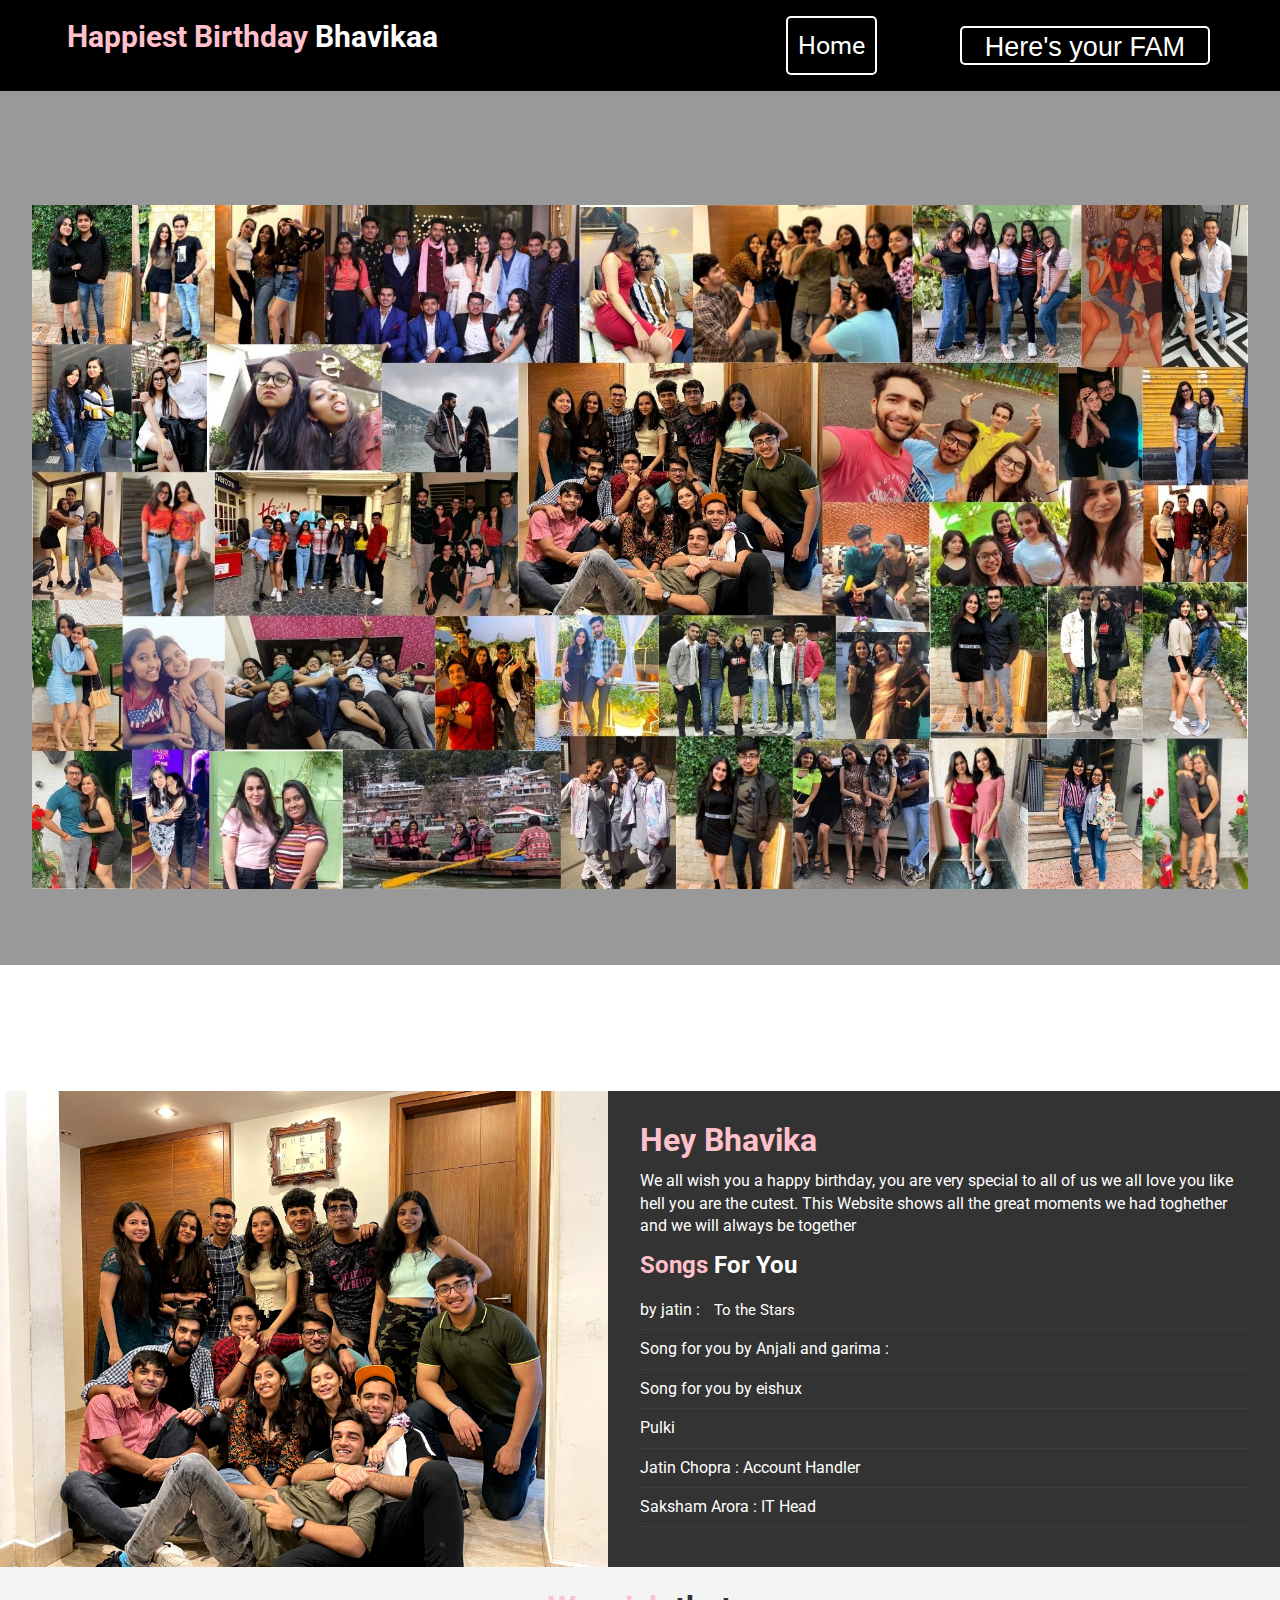
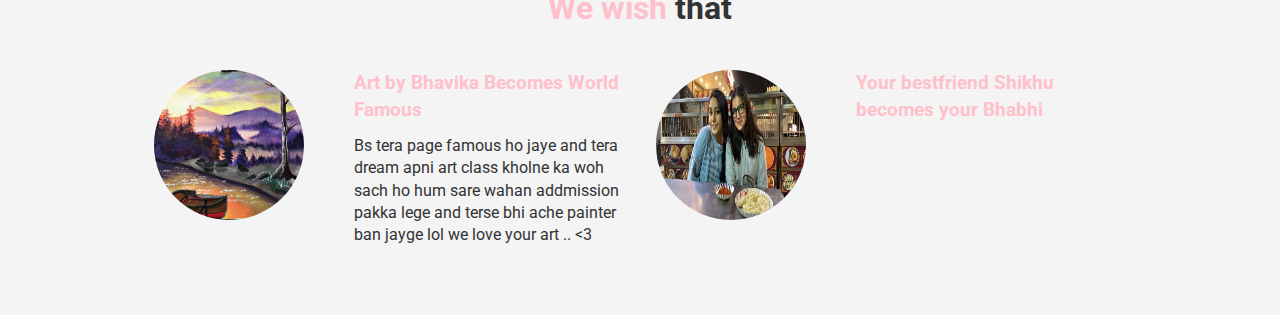
==== index.html @ 76e7b319 "image" ====
<!DOCTYPE html>
<html lang="en">

<head>
    <meta charset="UTF-8" />
    <meta name="viewport" content="width=device-width, initial-scale=1.0" />
    <meta http-equiv="X-UA-Compatible" content="ie=edge" />
    <link rel="stylesheet" href="https://use.fontawesome.com/releases/v5.6.3/css/all.css" integrity="sha384-UHRtZLI+pbxtHCWp1t77Bi1L4ZtiqrqD80Kn4Z8NTSRyMA2Fd33n5dQ8lWUE00s/" crossorigin="anonymous" />
    <link rel="stylesheet" href="css/style.css" />
    <link rel="stylesheet" media="screen and (max-width: 768px)" href="css/mobile.css" />
    <link rel="stylesheet" media="screen and (min-width: 1100px)" href="css/widescreen.css" />
    <link rel="icon" href="/img/logos/favicon.jpg" />
    <title>Bhavika Attray</title>
</head>

<body id="home">
    <!-- Navbar -->
    <nav id="navbar">
        <h1 style="margin-left: 3%; font-size: 30px" class="logo">
            <span style="color: pink" class="text-primary">
          <i class="fas fa-birthday-cake"></i> &nbsp Happiest Birthday
        </span> Bhavikaa
        </h1>
        <ul style="margin-right: 5%">
            <a href="index.html" style="
            margin-right: 20%;
            color: white;
            border: 2px solid white;
            padding: 5px 5px 5 px;
            border-radius: 5px;
            font-size: 25px;
            padding-right: 10px;
            padding-left: 10px;
          ">Home</a
        >
        <div class="dropdown">
          <button class="dropbtn">
            Here's your FAM
            <i class="fa fa-caret-down"></i>
          </button>
          <div class="dropdown-content">
            <a href="../attray website/jatin.html">Jatin</a>
            <a href="#">Garima</a>
            <a href="#">Anjali</a>
            <a href="#">Khushi</a>
            <a href="#">Pulkit</a>
            <a href="#">Prateek</a>
            <a href="#">Eishu</a>
            <a href="#">Divyanshu</a>
            <a href="#">Saksham</a>
            </div>
            </div>
        </ul>
    </nav>
    <!-- Header: Showcase -->
    <header id="showcase">
        <div style="padding-top: 5%;" class="showcase-content">
            <img style="width: 100%;" src="./img/Bhavika Bday collage.jpg" alt="">
        </div>
    </header>

    <!-- Section: Who We Are -->
    <section style="margin-top: 100px" id="who">
        <div class="who-img"></div>
        <div class="who-text bg-dark p-2">
            <h2 class="m-heading">
                <span style="color: pink;" class="text-primary">Hey Bhavika</span>
            </h2>
            <p>
                We all wish you a happy birthday, you are very special to all of us we all love you like hell you are the cutest. This Website shows all the great moments we had toghether and we will always be together
            </p>
            <h2> <span style="color: pink;"> Songs  </span> For You</h2>
            <ul class="list">
                <li>
                    by jatin :
                    <a style="color: white
            ;" href="https://www.youtube.com/watch?v=kNdkQftM2ek">
              To the Stars
            </a>
                </li>
                <li>Song for you by Anjali and garima :</li>
                <li>Song for you by eishux</li>
                <li>Pulki</li>
                <li>Jatin Chopra : Account Handler</li>
                <li>Saksham Arora : IT Head</li>
            </ul>
        </div>
    </section>

    <!-- Section: What We Do -->
    <section id="what" class="bg-light py-1">
        <div class="container">
            <h2 class="m-heading text-center">
                <span style="color: pink" class="text-primary">We wish </span>that
            </h2>
            <div class="items">
                <div class="item">
                    <img style="
                height: 150px;
                width: 150px;
                margin-right: 50px;
                border-radius: 50%;
              " src="./Screenshot 2021-09-22 at 1.24.17 PM.png" />
                    <div>
                        <h3 style="color: pink">Art by Bhavika Becomes World Famous</h3>
                        <p>
                            Bs tera page famous ho jaye and tera dream apni art class kholne ka woh sach ho hum sare wahan addmission pakka lege and terse bhi ache painter ban jayge lol we love your art ..
                            <3 </p>
                    </div>
                </div>

                <div class="item">
                    <div>
                        <img style="
                  height: 150px;
                  width: 150px;
                  margin-right: 50px;
                  border-radius: 50%;
                " src="./WhatsApp Image 2021-09-22 at 1.29.33 PM.jpeg" />
                    </div>
                    <h3 style="color: pink;">Your bestfriend Shikhu becomes your Bhabhi</h3>

                </div>
            </div>
        </div>
        </div>
    </section>

    <!-- Local JS File -->
    <script src="js/main.js"></script>
</body>

</html>
---- css/style.css ----
@import url("https://fonts.googleapis.com/css?family=Roboto");
* {
    box-sizing: border-box;
    margin: 0;
    padding: 0;
}

body {
    font-family: "Roboto", sans-serif;
    line-height: 1.4;
}

a {
    text-decoration: none;
}

p {
    margin: 0.75rem 0;
}


/* Utility Classes */

.container {
    max-width: 1100px;
    margin: auto;
    padding: 0 2rem;
    overflow: hidden;
}

.text-center {
    text-align: center;
}

.text-primary {
    color: #93cb52;
}

.bg-light {
    background: #f4f4f4;
    color: #333;
}

.bg-dark {
    background: #333;
    color: #fff;
}

.bg-primary {
    background: pink;
    color: #fff;
}

.l-heading {
    text-decoration: underline;
    font-weight: bolder;
    font-style: italic;
    font-size: 45px;
    margin-bottom: 0.75rem;
    line-height: 1.1;
    color: black;
}

.m-heading {
    font-size: 2rem;
    margin-bottom: 0.75rem;
    line-height: 1.1;
}

.lead {
    font-size: 2rem;
    margin-bottom: 2rem;
    font-style: italic;
    color: black;
}

.py-1 {
    padding: 1.5rem 0;
}

.py-2 {
    padding: 2rem 0;
}

.py-3 {
    padding: 3rem 0;
}

.p-1 {
    padding: 1.5rem;
}

.p-2 {
    padding: 2rem;
}

.p-3 {
    padding: 3rem;
}

.btn {
    display: inline-block;
    color: #fff;
    background: #93cb52;
    padding: 0.5rem 2rem;
    border: none;
    border-radius: 5px;
}

.btn:hover {
    background: #2b4d05;
}

.btn-dark {
    background: #333;
    color: #fff;
}

.list {
    margin: 0.5rem 0;
    list-style: none;
}

.list li {
    padding: 0.5rem 0;
    border-bottom: #444 dotted 1px;
}


/* Navbar */

#navbar {
    display: flex;
    position: sticky;
    top: 0;
    background: black;
    color: #fff;
    justify-content: space-between;
    z-index: 1;
    padding: 1rem;
}

#navbar ul {
    display: flex;
    align-items: center;
    list-style: none;
}

#navbar ul li a {
    color: #fff;
    padding: 0.75rem;
    margin: 0 0.25rem;
}

#navbar ul li a:hover {
    background: pink;
    border-radius: 5px;
}


/* Showcase */

#showcase {
    background: url("./img/Bhavika\ Bday\ collage.jpg") no-repeat center cover;
    height: 100vh;
}

#showcase .showcase-content {
    display: flex;
    flex-direction: column;
    text-align: center;
    justify-content: center;
    align-items: center;
    height: 100%;
    width: 100%;
    padding: 0 2rem;
    position: absolute;
    top: 65px;
    left: 0;
    right: 0;
    bottom: 0;
    background-color: rgba(0, 0, 0, 0.4);
}


/* Section: What We Do */

#what .items {
    display: flex;
    padding: 1rem;
}

#what .items .item {
    flex: 1;
    text-align: center;
    padding: 1rem;
}

#what .items .item i {
    background: #93cb52;
    padding: 1rem;
    border-radius: 50%;
    margin-bottom: 1rem;
}


/* Section: Who We Are */

#who {
    display: flex;
}

#who div {
    flex: 1;
}

#who .who-img {
    background: url("../img/front.jpg") no-repeat center center/cover;
}


/* Section: Clients */

#clients .items {
    display: flex;
}

#clients .items img {
    display: block;
    margin: auto;
    width: 60%;
}


/* Section: Contact */

#contact {
    display: flex;
}

#contact .map,
#contact .contact-form {
    flex: 1;
}

#contact .contact-form .form-group {
    margin: 0.75rem;
}

#contact .contact-form label {
    display: block;
}

#contact .contact-form input,
#contact .contact-form textarea {
    width: 100%;
    padding: 0.5rem;
}

.dropdown {
    border: #93cb52;
}

.dropdown-content {
    display: none;
    position: absolute;
    background-color: black;
    min-width: 160px;
    box-shadow: 0px 8px 16px 0px rgba(0, 0, 0, 0.2);
    z-index: 1;
}

.dropbtn {
    border: #2b4d05;
    background-color: black;
    color: white;
    border: 2px solid white;
    border-radius: 5px;
    font-size: 27px;
    width: 250px;
    padding-top: 4px;
    margin-right: 75px;
}

.dropdown-content a {
    float: none;
    color: rgb(247, 243, 243);
    padding: 12px 16px;
    text-decoration: none;
    display: block;
    text-align: left;
}

.dropdown-content a:hover {
    background-color: #ddd;
}

.dropdown:hover .dropdown-content {
    display: block;
    width: 250px;
}

.gallery__img {
    width: 100%;
    height: 100%;
    object-fit: cover;
}

.gallery__item--1 {
    grid-column-start: 1;
    grid-column-end: 3;
    grid-row-start: 1;
    grid-row-end: 3;
}

.gallery__item--2 {
    grid-column-start: 3;
    grid-column-end: 5;
    grid-row-start: 1;
    grid-row-end: 3;
}

.gallery__item--3 {
    grid-column-start: 5;
    grid-column-end: 9;
    grid-row-start: 1;
    grid-row-end: 6;
}

.my-img {
    height: 10%;
    width: 10%;
}

.row {
    display: flex;
    justify-content: space-between;
}

.column {
    align-items: center;
}

.center {
    text-align: center;
}

.grid-row {
    display: flex;
    flex-direction: row;
    justify-content: center;
}

.grid-column {
    display: flex;
    flex-direction: column;
    align-items: flex-start;
}

.img-circular {
    position: relative;
    height: 40px;
    width: 40px;
    border-radius: 50%;
    margin-right: 15px;
    padding: 5px;
    border: 1px solid rgb(255, 62, 0);
}

.shadow-box {
    box-shadow: 0 4px 8px 0 rgba(0, 0, 0, 0.2), 0 6px 20px 0 rgba(0, 0, 0, 0.19);
}

.myslides {
    display: block;
}

.main-img {
    height: 450px;
    width: 500px;
    position: relative;
}

.img-fluid {
    padding: 10px;
    height: 300px;
    width: 300px;
}

.secondary-body {
    position: relative;
    width: 1200px;
    margin-left: 8%;
}

.header-home {
    padding: -100px;
    width: 100%;
    height: 500px;
    color: black;
    z-index: 2;
    background-color: rgb(246, 247, 249);
}

.btn-1 {
    height: 35px;
    width: 100px;
    font-size: 12px;
    background-color: rgb(255, 62, 0);
    color: white;
    border-radius: 5px;
    box-shadow: none;
}

.btn-2 {
    height: 45px;
    width: 140px;
    font-size: 12px;
    background-color: white;
    color: rgb(255, 62, 0);
    border-radius: 5px;
    border-color: rgb(255, 62, 0);
    box-shadow: none;
}

.current {
    color: rgb(255, 62, 0);
    text-decoration: underline;
}

.topnav-right {
    float: right;
    margin-right: 100px;
}

a {
    color: black;
    padding: 10px;
    font-size: 15px;
}

.center-body {
    position: relative;
    height: 500px;
    width: 1200px;
    margin-left: 8%;
    display: flex;
    justify-content: center;
}

.container2 {
    display: flex;
    position: relative;
    flex-direction: row;
    justify-content: center;
}

.main-body {
    position: absolute;
    top: 10px;
    align-items: center;
    justify-content: center;
    position: relative;
    height: 800px;
    width: 1200px;
    display: flex;
}

.secondary-body {
    position: relative;
    width: 1200px;
    margin-left: 8%;
}

.main-img {
    height: 450px;
    width: 500px;
    position: relative;
}

.row {
    display: flex;
    justify-content: space-between;
}

.column {
    align-items: center;
}

.center {
    text-align: center;
}

.grid-row {
    display: flex;
    flex-direction: row;
    justify-content: center;
}

.grid-column {
    display: flex;
    flex-direction: column;
    align-items: flex-start;
}

.img-circular {
    position: relative;
    height: 40px;
    width: 40px;
    border-radius: 50%;
    margin-right: 15px;
    padding: 5px;
    border: 1px solid rgb(255, 62, 0);
}

.shadow-box {
    box-shadow: 0 4px 8px 0 rgba(0, 0, 0, 0.2), 0 6px 20px 0 rgba(0, 0, 0, 0.19);
}

.myslides {
    display: block;
}

.img-fluid-1 {
    padding: 10px;
    height: 400px;
    width: 400px;
}

.img-fluid-2 {
    padding: 10px;
    height: 400px;
    width: 400px;
}

.img-fluid-3 {
    padding: 10px;
    height: 800px;
    width: 600px;
}

.img-fluid-4 {
    padding: 10px;
    height: 400px;
    width: 400px;
}

.img-fluid-5 {
    padding: 10px;
    height: 400px;
    width: 400px;
}
---- css/mobile.css ----
#what .items {
  display: block;
  padding: 1rem;
}

/* Align icon to left */
#what .items .item {
  display: flex;
  text-align: left;
}

/* Position icon */
#what .items .item i {
  margin-right: 1.3rem;
  align-self: center;
  margin-bottom: 0;
}

/* Smartphones */
@media(max-width: 500px) {
  #navbar {
    flex-direction: column;
    align-items: center;
  }

  #navbar .logo {
    margin-bottom: 0.5rem;
    text-align: center;
  }

  #navbar ul {
    padding: 0.5rem;
  }

  #showcase .showcase-content {
    top: 110px;
  }

  #who {
    display: block;
  }

  #who .who-img {
    display: none;
  }

  #clients .items img {
    width: 80%;
  }

  #clients .items div:last-child {
    display: none;
  }

  #contact {
    flex-direction: column;
  }

  #contact .map {
    height: 200px;
    border-top: 4px solid #333;
  }
}

@media(max-height: 568px) {
  #showcase .showcase-content {
    margin-top: -2rem;
    top: 140px;
  }

  .l-heading {
    font-size: 3rem;
  }

  .lead {
    font-size: 1rem;
  }
}
---- css/widescreen.css ----
/* Align icon to left */
#what .items .item {
  display: flex;
  text-align: left;
}

/* Position icon */
#what .items .item i {
  margin-right: 1.3rem;
  align-self: center;
  margin-bottom: 0;
}

#contact .map {
  flex: 2;
}
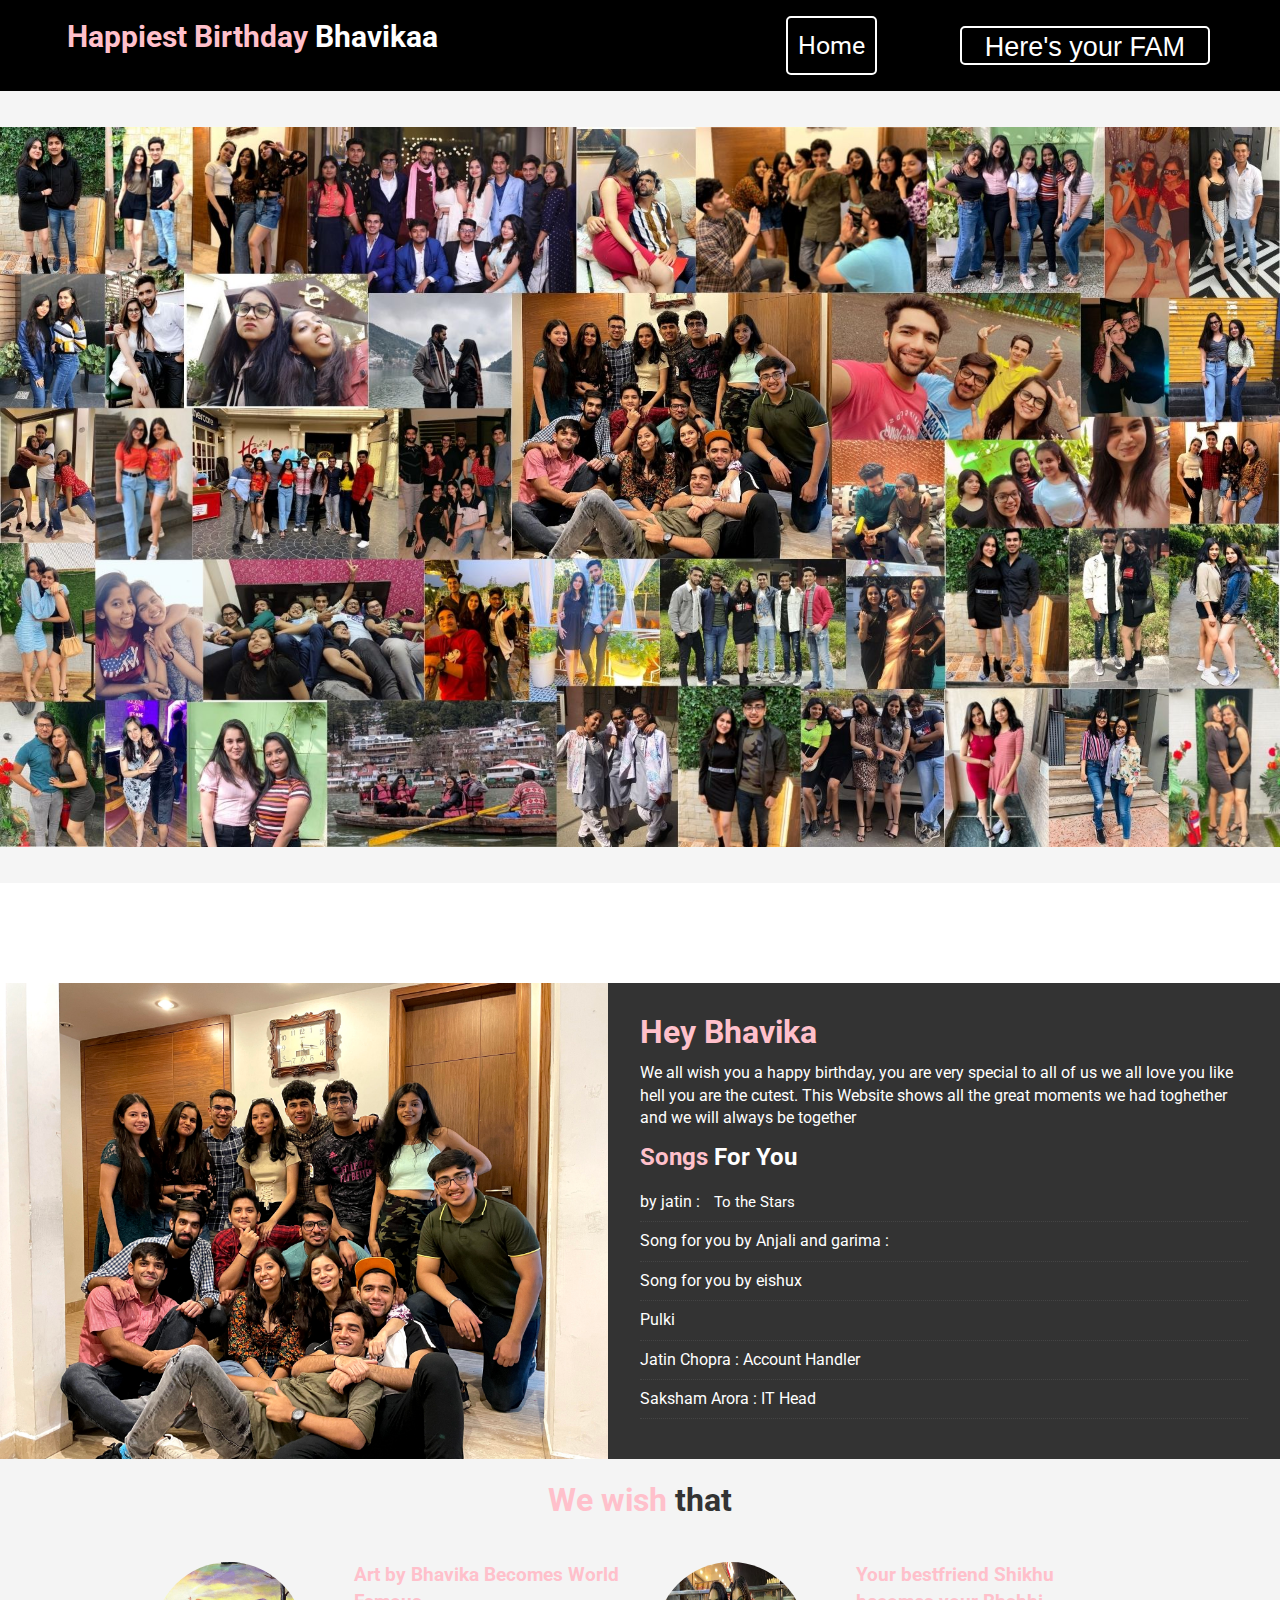
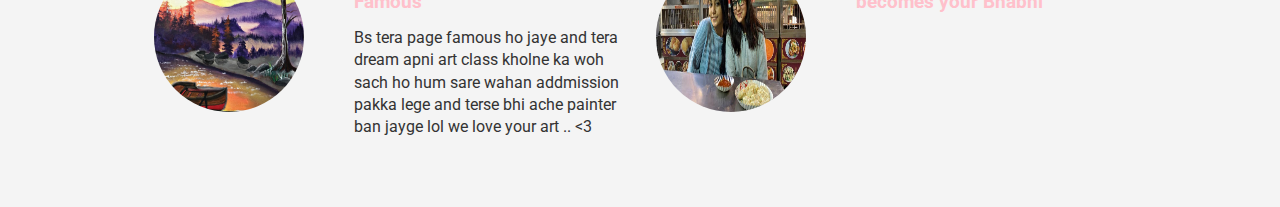
==== commit d0862ae1: "fixed bg collage" ====
--- a/index.html
+++ b/index.html
@@ -39,24 +39,25 @@
             <i class="fa fa-caret-down"></i>
           </button>
           <div class="dropdown-content">
-            <a href="../attray website/jatin.html">Jatin</a>
-            <a href="#">Garima</a>
-            <a href="#">Anjali</a>
-            <a href="#">Khushi</a>
-            <a href="#">Pulkit</a>
-            <a href="#">Prateek</a>
-            <a href="#">Eishu</a>
-            <a href="#">Divyanshu</a>
-            <a href="#">Saksham</a>
+            <a href="jatin.html">Jatin</a>
+            <a href="garima.html">Garima</a>
+            <a href="anjali.html">Anjali</a>
+            <a href="khushi.html">Khushi</a>
+            <a href="pulkit.html">Pulkit</a>
+            <a href="prateek.html">Prateek</a>
+            <a href="eishu.html">Eishu</a>
+            <a href="divyanshu.html">Divyanshu</a>
+            <a href="saksham.html">Saksham</a>
+            <a href="chinsha.html">Chinsha</a>
+            <a href="riya.html">riya</a>
+            <a href="srishti.html">Srishti</a>
+            <a href="shreya.html">Shreya</a>
             </div>
             </div>
         </ul>
     </nav>
     <!-- Header: Showcase -->
     <header id="showcase">
-        <div style="padding-top: 5%;" class="showcase-content">
-            <img style="width: 100%;" src="./img/Bhavika Bday collage.jpg" alt="">
-        </div>
     </header>
 
     <!-- Section: Who We Are -->
--- a/css/style.css
+++ b/css/style.css
@@ -1,552 +1,531 @@
 @import url("https://fonts.googleapis.com/css?family=Roboto");
 * {
-    box-sizing: border-box;
-    margin: 0;
-    padding: 0;
+  box-sizing: border-box;
+  margin: 0;
+  padding: 0;
 }
 
 body {
-    font-family: "Roboto", sans-serif;
-    line-height: 1.4;
+  font-family: "Roboto", sans-serif;
+  line-height: 1.4;
 }
 
 a {
-    text-decoration: none;
+  text-decoration: none;
 }
 
 p {
-    margin: 0.75rem 0;
-}
-
+  margin: 0.75rem 0;
+}
 
 /* Utility Classes */
 
 .container {
-    max-width: 1100px;
-    margin: auto;
-    padding: 0 2rem;
-    overflow: hidden;
+  max-width: 1100px;
+  margin: auto;
+  padding: 0 2rem;
+  overflow: hidden;
 }
 
 .text-center {
-    text-align: center;
+  text-align: center;
 }
 
 .text-primary {
-    color: #93cb52;
+  color: #93cb52;
 }
 
 .bg-light {
-    background: #f4f4f4;
-    color: #333;
+  background: #f4f4f4;
+  color: #333;
 }
 
 .bg-dark {
-    background: #333;
-    color: #fff;
+  background: #333;
+  color: #fff;
 }
 
 .bg-primary {
-    background: pink;
-    color: #fff;
+  background: pink;
+  color: #fff;
 }
 
 .l-heading {
-    text-decoration: underline;
-    font-weight: bolder;
-    font-style: italic;
-    font-size: 45px;
-    margin-bottom: 0.75rem;
-    line-height: 1.1;
-    color: black;
+  text-decoration: underline;
+  font-weight: bolder;
+  font-style: italic;
+  font-size: 45px;
+  margin-bottom: 0.75rem;
+  line-height: 1.1;
+  color: black;
 }
 
 .m-heading {
-    font-size: 2rem;
-    margin-bottom: 0.75rem;
-    line-height: 1.1;
+  font-size: 2rem;
+  margin-bottom: 0.75rem;
+  line-height: 1.1;
 }
 
 .lead {
-    font-size: 2rem;
-    margin-bottom: 2rem;
-    font-style: italic;
-    color: black;
+  font-size: 2rem;
+  margin-bottom: 2rem;
+  font-style: italic;
+  color: black;
 }
 
 .py-1 {
-    padding: 1.5rem 0;
+  padding: 1.5rem 0;
 }
 
 .py-2 {
-    padding: 2rem 0;
+  padding: 2rem 0;
 }
 
 .py-3 {
-    padding: 3rem 0;
+  padding: 3rem 0;
 }
 
 .p-1 {
-    padding: 1.5rem;
+  padding: 1.5rem;
 }
 
 .p-2 {
-    padding: 2rem;
+  padding: 2rem;
 }
 
 .p-3 {
-    padding: 3rem;
+  padding: 3rem;
 }
 
 .btn {
-    display: inline-block;
-    color: #fff;
-    background: #93cb52;
-    padding: 0.5rem 2rem;
-    border: none;
-    border-radius: 5px;
+  display: inline-block;
+  color: #fff;
+  background: #93cb52;
+  padding: 0.5rem 2rem;
+  border: none;
+  border-radius: 5px;
 }
 
 .btn:hover {
-    background: #2b4d05;
+  background: #2b4d05;
 }
 
 .btn-dark {
-    background: #333;
-    color: #fff;
+  background: #333;
+  color: #fff;
 }
 
 .list {
-    margin: 0.5rem 0;
-    list-style: none;
+  margin: 0.5rem 0;
+  list-style: none;
 }
 
 .list li {
-    padding: 0.5rem 0;
-    border-bottom: #444 dotted 1px;
-}
-
+  padding: 0.5rem 0;
+  border-bottom: #444 dotted 1px;
+}
 
 /* Navbar */
 
 #navbar {
-    display: flex;
-    position: sticky;
-    top: 0;
-    background: black;
-    color: #fff;
-    justify-content: space-between;
-    z-index: 1;
-    padding: 1rem;
+  display: flex;
+  position: sticky;
+  top: 0;
+  background: black;
+  color: #fff;
+  justify-content: space-between;
+  z-index: 1;
+  padding: 1rem;
 }
 
 #navbar ul {
-    display: flex;
-    align-items: center;
-    list-style: none;
+  display: flex;
+  align-items: center;
+  list-style: none;
 }
 
 #navbar ul li a {
-    color: #fff;
-    padding: 0.75rem;
-    margin: 0 0.25rem;
+  color: #fff;
+  padding: 0.75rem;
+  margin: 0 0.25rem;
 }
 
 #navbar ul li a:hover {
-    background: pink;
-    border-radius: 5px;
-}
-
+  background: pink;
+  border-radius: 5px;
+}
 
 /* Showcase */
 
 #showcase {
-    background: url("./img/Bhavika\ Bday\ collage.jpg") no-repeat center cover;
-    height: 100vh;
-}
-
-#showcase .showcase-content {
-    display: flex;
-    flex-direction: column;
-    text-align: center;
-    justify-content: center;
-    align-items: center;
-    height: 100%;
-    width: 100%;
-    padding: 0 2rem;
-    position: absolute;
-    top: 65px;
-    left: 0;
-    right: 0;
-    bottom: 0;
-    background-color: rgba(0, 0, 0, 0.4);
-}
-
+  background: whitesmoke url("../img/Bhavika\ Bday\ collage.jpg");
+  background-position: center;
+  background-size: contain;
+  background-repeat: no-repeat;
+  height: 88vh;
+}
 
 /* Section: What We Do */
 
 #what .items {
-    display: flex;
-    padding: 1rem;
+  display: flex;
+  padding: 1rem;
 }
 
 #what .items .item {
-    flex: 1;
-    text-align: center;
-    padding: 1rem;
+  flex: 1;
+  text-align: center;
+  padding: 1rem;
 }
 
 #what .items .item i {
-    background: #93cb52;
-    padding: 1rem;
-    border-radius: 50%;
-    margin-bottom: 1rem;
-}
-
+  background: #93cb52;
+  padding: 1rem;
+  border-radius: 50%;
+  margin-bottom: 1rem;
+}
 
 /* Section: Who We Are */
 
 #who {
-    display: flex;
+  display: flex;
 }
 
 #who div {
-    flex: 1;
+  flex: 1;
 }
 
 #who .who-img {
-    background: url("../img/front.jpg") no-repeat center center/cover;
-}
-
+  background: url("../img/front.jpg") no-repeat center center/cover;
+}
 
 /* Section: Clients */
 
 #clients .items {
-    display: flex;
+  display: flex;
 }
 
 #clients .items img {
-    display: block;
-    margin: auto;
-    width: 60%;
-}
-
+  display: block;
+  margin: auto;
+  width: 60%;
+}
 
 /* Section: Contact */
 
 #contact {
-    display: flex;
+  display: flex;
 }
 
 #contact .map,
 #contact .contact-form {
-    flex: 1;
+  flex: 1;
 }
 
 #contact .contact-form .form-group {
-    margin: 0.75rem;
+  margin: 0.75rem;
 }
 
 #contact .contact-form label {
-    display: block;
+  display: block;
 }
 
 #contact .contact-form input,
 #contact .contact-form textarea {
-    width: 100%;
-    padding: 0.5rem;
+  width: 100%;
+  padding: 0.5rem;
 }
 
 .dropdown {
-    border: #93cb52;
+  border: #93cb52;
 }
 
 .dropdown-content {
-    display: none;
-    position: absolute;
-    background-color: black;
-    min-width: 160px;
-    box-shadow: 0px 8px 16px 0px rgba(0, 0, 0, 0.2);
-    z-index: 1;
+  display: none;
+  position: absolute;
+  background-color: black;
+  min-width: 160px;
+  box-shadow: 0px 8px 16px 0px rgba(0, 0, 0, 0.2);
+  z-index: 1;
 }
 
 .dropbtn {
-    border: #2b4d05;
-    background-color: black;
-    color: white;
-    border: 2px solid white;
-    border-radius: 5px;
-    font-size: 27px;
-    width: 250px;
-    padding-top: 4px;
-    margin-right: 75px;
+  border: #2b4d05;
+  background-color: black;
+  color: white;
+  border: 2px solid white;
+  border-radius: 5px;
+  font-size: 27px;
+  width: 250px;
+  padding-top: 4px;
+  margin-right: 75px;
 }
 
 .dropdown-content a {
-    float: none;
-    color: rgb(247, 243, 243);
-    padding: 12px 16px;
-    text-decoration: none;
-    display: block;
-    text-align: left;
+  float: none;
+  color: rgb(247, 243, 243);
+  padding: 12px 16px;
+  text-decoration: none;
+  display: block;
+  text-align: left;
 }
 
 .dropdown-content a:hover {
-    background-color: #ddd;
+  background-color: #ddd;
 }
 
 .dropdown:hover .dropdown-content {
-    display: block;
-    width: 250px;
+  display: block;
+  width: 250px;
 }
 
 .gallery__img {
-    width: 100%;
-    height: 100%;
-    object-fit: cover;
+  width: 100%;
+  height: 100%;
+  object-fit: cover;
 }
 
 .gallery__item--1 {
-    grid-column-start: 1;
-    grid-column-end: 3;
-    grid-row-start: 1;
-    grid-row-end: 3;
+  grid-column-start: 1;
+  grid-column-end: 3;
+  grid-row-start: 1;
+  grid-row-end: 3;
 }
 
 .gallery__item--2 {
-    grid-column-start: 3;
-    grid-column-end: 5;
-    grid-row-start: 1;
-    grid-row-end: 3;
+  grid-column-start: 3;
+  grid-column-end: 5;
+  grid-row-start: 1;
+  grid-row-end: 3;
 }
 
 .gallery__item--3 {
-    grid-column-start: 5;
-    grid-column-end: 9;
-    grid-row-start: 1;
-    grid-row-end: 6;
+  grid-column-start: 5;
+  grid-column-end: 9;
+  grid-row-start: 1;
+  grid-row-end: 6;
 }
 
 .my-img {
-    height: 10%;
-    width: 10%;
+  height: 10%;
+  width: 10%;
 }
 
 .row {
-    display: flex;
-    justify-content: space-between;
+  display: flex;
+  justify-content: space-between;
 }
 
 .column {
-    align-items: center;
+  align-items: center;
 }
 
 .center {
-    text-align: center;
+  text-align: center;
 }
 
 .grid-row {
-    display: flex;
-    flex-direction: row;
-    justify-content: center;
+  display: flex;
+  flex-direction: row;
+  justify-content: center;
 }
 
 .grid-column {
-    display: flex;
-    flex-direction: column;
-    align-items: flex-start;
+  display: flex;
+  flex-direction: column;
+  align-items: flex-start;
 }
 
 .img-circular {
-    position: relative;
-    height: 40px;
-    width: 40px;
-    border-radius: 50%;
-    margin-right: 15px;
-    padding: 5px;
-    border: 1px solid rgb(255, 62, 0);
+  position: relative;
+  height: 40px;
+  width: 40px;
+  border-radius: 50%;
+  margin-right: 15px;
+  padding: 5px;
+  border: 1px solid rgb(255, 62, 0);
 }
 
 .shadow-box {
-    box-shadow: 0 4px 8px 0 rgba(0, 0, 0, 0.2), 0 6px 20px 0 rgba(0, 0, 0, 0.19);
+  box-shadow: 0 4px 8px 0 rgba(0, 0, 0, 0.2), 0 6px 20px 0 rgba(0, 0, 0, 0.19);
 }
 
 .myslides {
-    display: block;
+  display: block;
 }
 
 .main-img {
-    height: 450px;
-    width: 500px;
-    position: relative;
+  height: 450px;
+  width: 500px;
+  position: relative;
 }
 
 .img-fluid {
-    padding: 10px;
-    height: 300px;
-    width: 300px;
+  padding: 10px;
+  height: 300px;
+  width: 300px;
 }
 
 .secondary-body {
-    position: relative;
-    width: 1200px;
-    margin-left: 8%;
+  position: relative;
+  width: 1200px;
+  margin-left: 8%;
 }
 
 .header-home {
-    padding: -100px;
-    width: 100%;
-    height: 500px;
-    color: black;
-    z-index: 2;
-    background-color: rgb(246, 247, 249);
+  padding: -100px;
+  width: 100%;
+  height: 500px;
+  color: black;
+  z-index: 2;
+  background-color: rgb(246, 247, 249);
 }
 
 .btn-1 {
-    height: 35px;
-    width: 100px;
-    font-size: 12px;
-    background-color: rgb(255, 62, 0);
-    color: white;
-    border-radius: 5px;
-    box-shadow: none;
+  height: 35px;
+  width: 100px;
+  font-size: 12px;
+  background-color: rgb(255, 62, 0);
+  color: white;
+  border-radius: 5px;
+  box-shadow: none;
 }
 
 .btn-2 {
-    height: 45px;
-    width: 140px;
-    font-size: 12px;
-    background-color: white;
-    color: rgb(255, 62, 0);
-    border-radius: 5px;
-    border-color: rgb(255, 62, 0);
-    box-shadow: none;
+  height: 45px;
+  width: 140px;
+  font-size: 12px;
+  background-color: white;
+  color: rgb(255, 62, 0);
+  border-radius: 5px;
+  border-color: rgb(255, 62, 0);
+  box-shadow: none;
 }
 
 .current {
-    color: rgb(255, 62, 0);
-    text-decoration: underline;
+  color: rgb(255, 62, 0);
+  text-decoration: underline;
 }
 
 .topnav-right {
-    float: right;
-    margin-right: 100px;
+  float: right;
+  margin-right: 100px;
 }
 
 a {
-    color: black;
-    padding: 10px;
-    font-size: 15px;
+  color: black;
+  padding: 10px;
+  font-size: 15px;
 }
 
 .center-body {
-    position: relative;
-    height: 500px;
-    width: 1200px;
-    margin-left: 8%;
-    display: flex;
-    justify-content: center;
+  position: relative;
+  height: 500px;
+  width: 1200px;
+  margin-left: 8%;
+  display: flex;
+  justify-content: center;
 }
 
 .container2 {
-    display: flex;
-    position: relative;
-    flex-direction: row;
-    justify-content: center;
+  display: flex;
+  position: relative;
+  flex-direction: row;
+  justify-content: center;
 }
 
 .main-body {
-    position: absolute;
-    top: 10px;
-    align-items: center;
-    justify-content: center;
-    position: relative;
-    height: 800px;
-    width: 1200px;
-    display: flex;
+  position: absolute;
+  top: 10px;
+  align-items: center;
+  justify-content: center;
+  position: relative;
+  height: 800px;
+  width: 1200px;
+  display: flex;
 }
 
 .secondary-body {
-    position: relative;
-    width: 1200px;
-    margin-left: 8%;
+  position: relative;
+  width: 1200px;
+  margin-left: 8%;
 }
 
 .main-img {
-    height: 450px;
-    width: 500px;
-    position: relative;
+  height: 450px;
+  width: 500px;
+  position: relative;
 }
 
 .row {
-    display: flex;
-    justify-content: space-between;
+  display: flex;
+  justify-content: space-between;
 }
 
 .column {
-    align-items: center;
+  align-items: center;
 }
 
 .center {
-    text-align: center;
+  text-align: center;
 }
 
 .grid-row {
-    display: flex;
-    flex-direction: row;
-    justify-content: center;
+  display: flex;
+  flex-direction: row;
+  justify-content: center;
 }
 
 .grid-column {
-    display: flex;
-    flex-direction: column;
-    align-items: flex-start;
+  display: flex;
+  flex-direction: column;
+  align-items: flex-start;
 }
 
 .img-circular {
-    position: relative;
-    height: 40px;
-    width: 40px;
-    border-radius: 50%;
-    margin-right: 15px;
-    padding: 5px;
-    border: 1px solid rgb(255, 62, 0);
+  position: relative;
+  height: 40px;
+  width: 40px;
+  border-radius: 50%;
+  margin-right: 15px;
+  padding: 5px;
+  border: 1px solid rgb(255, 62, 0);
 }
 
 .shadow-box {
-    box-shadow: 0 4px 8px 0 rgba(0, 0, 0, 0.2), 0 6px 20px 0 rgba(0, 0, 0, 0.19);
+  box-shadow: 0 4px 8px 0 rgba(0, 0, 0, 0.2), 0 6px 20px 0 rgba(0, 0, 0, 0.19);
 }
 
 .myslides {
-    display: block;
+  display: block;
 }
 
 .img-fluid-1 {
-    padding: 10px;
-    height: 400px;
-    width: 400px;
+  padding: 10px;
+  height: 400px;
+  width: 400px;
 }
 
 .img-fluid-2 {
-    padding: 10px;
-    height: 400px;
-    width: 400px;
+  padding: 10px;
+  height: 400px;
+  width: 400px;
 }
 
 .img-fluid-3 {
-    padding: 10px;
-    height: 800px;
-    width: 600px;
+  padding: 10px;
+  height: 800px;
+  width: 600px;
 }
 
 .img-fluid-4 {
-    padding: 10px;
-    height: 400px;
-    width: 400px;
+  padding: 10px;
+  height: 400px;
+  width: 400px;
 }
 
 .img-fluid-5 {
-    padding: 10px;
-    height: 400px;
-    width: 400px;
-}+  padding: 10px;
+  height: 400px;
+  width: 400px;
+}
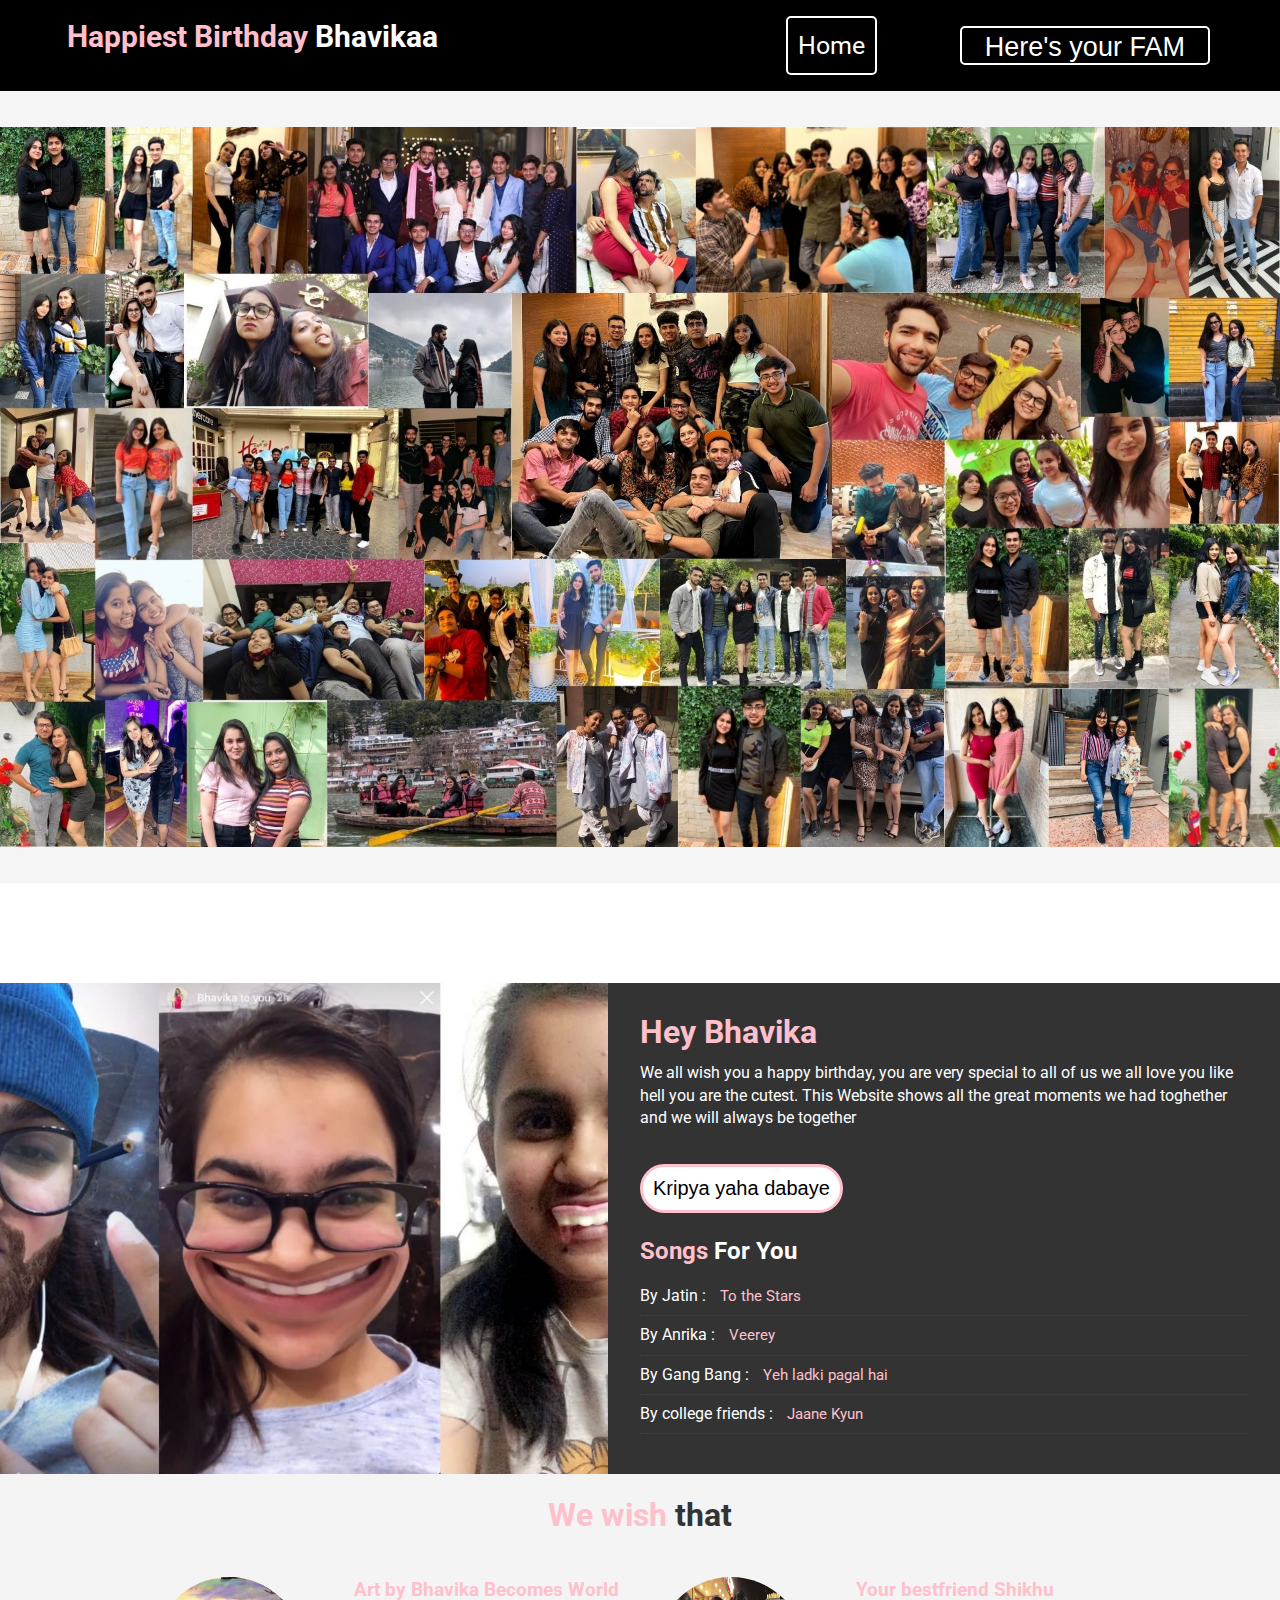
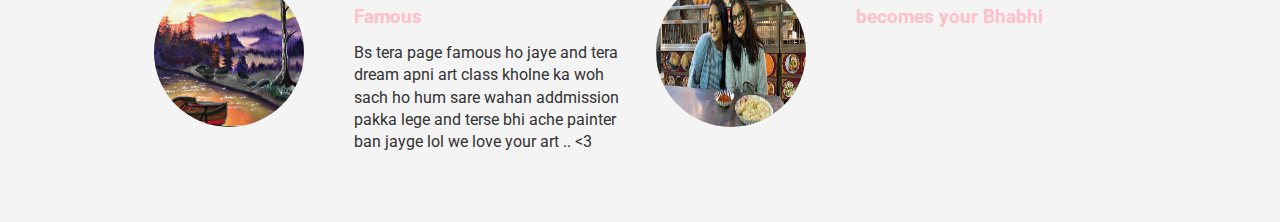
==== commit e353328b: "final" ====
--- a/index.html
+++ b/index.html
@@ -69,26 +69,42 @@
             </h2>
             <p>
                 We all wish you a happy birthday, you are very special to all of us we all love you like hell you are the cutest. This Website shows all the great moments we had toghether and we will always be together
-            </p>
+            </p><br>
+            <button class="song-btn" id="play-song">Kripya yaha dabaye</button><br><br>
             <h2> <span style="color: pink;"> Songs  </span> For You</h2>
             <ul class="list">
                 <li>
-                    by jatin :
-                    <a style="color: white
+                    By Jatin :
+                    <a style="color: pink
             ;" href="https://www.youtube.com/watch?v=kNdkQftM2ek">
               To the Stars
             </a>
                 </li>
-                <li>Song for you by Anjali and garima :</li>
-                <li>Song for you by eishux</li>
-                <li>Pulki</li>
-                <li>Jatin Chopra : Account Handler</li>
-                <li>Saksham Arora : IT Head</li>
+                <li>
+                    By Anrika :
+                    <a style="color: pink
+            ;" href="https://www.youtube.com/watch?v=kNdkQftM2ek">
+              Veerey
+            </a>
+                </li>
+                <li>
+                    By Gang Bang :
+                    <a style="color: pink
+            ;" href="https://www.youtube.com/watch?v=kNdkQftM2ek">
+              Yeh ladki pagal hai
+            </a>
+                </li>
+                <li>
+                    By college friends :
+                    <a style="color: pink
+            ;" href="https://www.youtube.com/watch?v=kNdkQftM2ek">
+              Jaane Kyun
+            </a>
+                </li>
             </ul>
         </div>
     </section>
 
-    <!-- Section: What We Do -->
     <section id="what" class="bg-light py-1">
         <div class="container">
             <h2 class="m-heading text-center">
@@ -127,8 +143,19 @@
         </div>
     </section>
 
-    <!-- Local JS File -->
-    <script src="js/main.js"></script>
+
+    <audio src="./songs/bday.mpeg" id="my_audio"></audio>
+
+    <script>
+        document.getElementById("play-song").addEventListener("click", function() {
+            console.log("clicked");
+            if (document.getElementById("my_audio").duration > 0 && !document.getElementById("my_audio").paused) {
+                document.getElementById("my_audio").pause();
+            } else {
+                document.getElementById("my_audio").play();
+            }
+        })
+    </script>
 </body>
 
 </html>--- a/css/style.css
+++ b/css/style.css
@@ -1,531 +1,548 @@
 @import url("https://fonts.googleapis.com/css?family=Roboto");
 * {
-  box-sizing: border-box;
-  margin: 0;
-  padding: 0;
+    box-sizing: border-box;
+    margin: 0;
+    padding: 0;
 }
 
 body {
-  font-family: "Roboto", sans-serif;
-  line-height: 1.4;
+    font-family: "Roboto", sans-serif;
+    line-height: 1.4;
 }
 
 a {
-  text-decoration: none;
+    text-decoration: none;
 }
 
 p {
-  margin: 0.75rem 0;
-}
+    margin: 0.75rem 0;
+}
+
 
 /* Utility Classes */
 
 .container {
-  max-width: 1100px;
-  margin: auto;
-  padding: 0 2rem;
-  overflow: hidden;
+    max-width: 1100px;
+    margin: auto;
+    padding: 0 2rem;
+    overflow: hidden;
 }
 
 .text-center {
-  text-align: center;
+    text-align: center;
 }
 
 .text-primary {
-  color: #93cb52;
+    color: #93cb52;
 }
 
 .bg-light {
-  background: #f4f4f4;
-  color: #333;
+    background: #f4f4f4;
+    color: #333;
 }
 
 .bg-dark {
-  background: #333;
-  color: #fff;
+    background: #333;
+    color: #fff;
 }
 
 .bg-primary {
-  background: pink;
-  color: #fff;
+    background: pink;
+    color: #fff;
 }
 
 .l-heading {
-  text-decoration: underline;
-  font-weight: bolder;
-  font-style: italic;
-  font-size: 45px;
-  margin-bottom: 0.75rem;
-  line-height: 1.1;
-  color: black;
+    text-decoration: underline;
+    font-weight: bolder;
+    font-style: italic;
+    font-size: 45px;
+    margin-bottom: 0.75rem;
+    line-height: 1.1;
+    color: black;
 }
 
 .m-heading {
-  font-size: 2rem;
-  margin-bottom: 0.75rem;
-  line-height: 1.1;
+    font-size: 2rem;
+    margin-bottom: 0.75rem;
+    line-height: 1.1;
 }
 
 .lead {
-  font-size: 2rem;
-  margin-bottom: 2rem;
-  font-style: italic;
-  color: black;
+    font-size: 2rem;
+    margin-bottom: 2rem;
+    font-style: italic;
+    color: black;
 }
 
 .py-1 {
-  padding: 1.5rem 0;
+    padding: 1.5rem 0;
 }
 
 .py-2 {
-  padding: 2rem 0;
+    padding: 2rem 0;
 }
 
 .py-3 {
-  padding: 3rem 0;
+    padding: 3rem 0;
 }
 
 .p-1 {
-  padding: 1.5rem;
+    padding: 1.5rem;
 }
 
 .p-2 {
-  padding: 2rem;
+    padding: 2rem;
 }
 
 .p-3 {
-  padding: 3rem;
+    padding: 3rem;
 }
 
 .btn {
-  display: inline-block;
-  color: #fff;
-  background: #93cb52;
-  padding: 0.5rem 2rem;
-  border: none;
-  border-radius: 5px;
+    display: inline-block;
+    color: #fff;
+    background: #93cb52;
+    padding: 0.5rem 2rem;
+    border: none;
+    border-radius: 5px;
 }
 
 .btn:hover {
-  background: #2b4d05;
+    background: #2b4d05;
 }
 
 .btn-dark {
-  background: #333;
-  color: #fff;
+    background: #333;
+    color: #fff;
 }
 
 .list {
-  margin: 0.5rem 0;
-  list-style: none;
+    margin: 0.5rem 0;
+    list-style: none;
 }
 
 .list li {
-  padding: 0.5rem 0;
-  border-bottom: #444 dotted 1px;
-}
+    padding: 0.5rem 0;
+    border-bottom: #444 dotted 1px;
+}
+
 
 /* Navbar */
 
 #navbar {
-  display: flex;
-  position: sticky;
-  top: 0;
-  background: black;
-  color: #fff;
-  justify-content: space-between;
-  z-index: 1;
-  padding: 1rem;
+    display: flex;
+    position: sticky;
+    top: 0;
+    background: black;
+    color: #fff;
+    justify-content: space-between;
+    z-index: 1;
+    padding: 1rem;
 }
 
 #navbar ul {
-  display: flex;
-  align-items: center;
-  list-style: none;
+    display: flex;
+    align-items: center;
+    list-style: none;
 }
 
 #navbar ul li a {
-  color: #fff;
-  padding: 0.75rem;
-  margin: 0 0.25rem;
+    color: #fff;
+    padding: 0.75rem;
+    margin: 0 0.25rem;
 }
 
 #navbar ul li a:hover {
-  background: pink;
-  border-radius: 5px;
-}
+    background: pink;
+    border-radius: 5px;
+}
+
 
 /* Showcase */
 
 #showcase {
-  background: whitesmoke url("../img/Bhavika\ Bday\ collage.jpg");
-  background-position: center;
-  background-size: contain;
-  background-repeat: no-repeat;
-  height: 88vh;
-}
+    background: whitesmoke url("../img/Bhavika\ Bday\ collage.jpg");
+    background-position: center;
+    background-size: contain;
+    background-repeat: no-repeat;
+    height: 88vh;
+}
+
 
 /* Section: What We Do */
 
 #what .items {
-  display: flex;
-  padding: 1rem;
+    display: flex;
+    padding: 1rem;
 }
 
 #what .items .item {
-  flex: 1;
-  text-align: center;
-  padding: 1rem;
+    flex: 1;
+    text-align: center;
+    padding: 1rem;
 }
 
 #what .items .item i {
-  background: #93cb52;
-  padding: 1rem;
-  border-radius: 50%;
-  margin-bottom: 1rem;
-}
+    background: #93cb52;
+    padding: 1rem;
+    border-radius: 50%;
+    margin-bottom: 1rem;
+}
+
 
 /* Section: Who We Are */
 
 #who {
-  display: flex;
+    display: flex;
 }
 
 #who div {
-  flex: 1;
+    flex: 1;
 }
 
 #who .who-img {
-  background: url("../img/front.jpg") no-repeat center center/cover;
-}
+    background: url("../img/funky_collage.jpeg") no-repeat center center/cover;
+}
+
 
 /* Section: Clients */
 
 #clients .items {
-  display: flex;
+    display: flex;
 }
 
 #clients .items img {
-  display: block;
-  margin: auto;
-  width: 60%;
-}
+    display: block;
+    margin: auto;
+    width: 60%;
+}
+
 
 /* Section: Contact */
 
 #contact {
-  display: flex;
+    display: flex;
 }
 
 #contact .map,
 #contact .contact-form {
-  flex: 1;
+    flex: 1;
 }
 
 #contact .contact-form .form-group {
-  margin: 0.75rem;
+    margin: 0.75rem;
 }
 
 #contact .contact-form label {
-  display: block;
+    display: block;
 }
 
 #contact .contact-form input,
 #contact .contact-form textarea {
-  width: 100%;
-  padding: 0.5rem;
+    width: 100%;
+    padding: 0.5rem;
 }
 
 .dropdown {
-  border: #93cb52;
+    border: #93cb52;
 }
 
 .dropdown-content {
-  display: none;
-  position: absolute;
-  background-color: black;
-  min-width: 160px;
-  box-shadow: 0px 8px 16px 0px rgba(0, 0, 0, 0.2);
-  z-index: 1;
+    display: none;
+    position: absolute;
+    background-color: black;
+    min-width: 160px;
+    box-shadow: 0px 8px 16px 0px rgba(0, 0, 0, 0.2);
+    z-index: 1;
 }
 
 .dropbtn {
-  border: #2b4d05;
-  background-color: black;
-  color: white;
-  border: 2px solid white;
-  border-radius: 5px;
-  font-size: 27px;
-  width: 250px;
-  padding-top: 4px;
-  margin-right: 75px;
+    border: #2b4d05;
+    background-color: black;
+    color: white;
+    border: 2px solid white;
+    border-radius: 5px;
+    font-size: 27px;
+    width: 250px;
+    padding-top: 4px;
+    margin-right: 75px;
 }
 
 .dropdown-content a {
-  float: none;
-  color: rgb(247, 243, 243);
-  padding: 12px 16px;
-  text-decoration: none;
-  display: block;
-  text-align: left;
+    float: none;
+    color: rgb(247, 243, 243);
+    padding: 12px 16px;
+    text-decoration: none;
+    display: block;
+    text-align: left;
 }
 
 .dropdown-content a:hover {
-  background-color: #ddd;
+    background-color: #ddd;
 }
 
 .dropdown:hover .dropdown-content {
-  display: block;
-  width: 250px;
+    display: block;
+    width: 250px;
 }
 
 .gallery__img {
-  width: 100%;
-  height: 100%;
-  object-fit: cover;
+    width: 100%;
+    height: 100%;
+    object-fit: cover;
 }
 
 .gallery__item--1 {
-  grid-column-start: 1;
-  grid-column-end: 3;
-  grid-row-start: 1;
-  grid-row-end: 3;
+    grid-column-start: 1;
+    grid-column-end: 3;
+    grid-row-start: 1;
+    grid-row-end: 3;
 }
 
 .gallery__item--2 {
-  grid-column-start: 3;
-  grid-column-end: 5;
-  grid-row-start: 1;
-  grid-row-end: 3;
+    grid-column-start: 3;
+    grid-column-end: 5;
+    grid-row-start: 1;
+    grid-row-end: 3;
 }
 
 .gallery__item--3 {
-  grid-column-start: 5;
-  grid-column-end: 9;
-  grid-row-start: 1;
-  grid-row-end: 6;
+    grid-column-start: 5;
+    grid-column-end: 9;
+    grid-row-start: 1;
+    grid-row-end: 6;
 }
 
 .my-img {
-  height: 10%;
-  width: 10%;
+    height: 10%;
+    width: 10%;
 }
 
 .row {
-  display: flex;
-  justify-content: space-between;
+    display: flex;
+    justify-content: space-between;
 }
 
 .column {
-  align-items: center;
+    align-items: center;
 }
 
 .center {
-  text-align: center;
+    text-align: center;
 }
 
 .grid-row {
-  display: flex;
-  flex-direction: row;
-  justify-content: center;
+    display: flex;
+    flex-direction: row;
+    justify-content: center;
 }
 
 .grid-column {
-  display: flex;
-  flex-direction: column;
-  align-items: flex-start;
+    display: flex;
+    flex-direction: column;
+    align-items: flex-start;
 }
 
 .img-circular {
-  position: relative;
-  height: 40px;
-  width: 40px;
-  border-radius: 50%;
-  margin-right: 15px;
-  padding: 5px;
-  border: 1px solid rgb(255, 62, 0);
+    position: relative;
+    height: 40px;
+    width: 40px;
+    border-radius: 50%;
+    margin-right: 15px;
+    padding: 5px;
+    border: 1px solid rgb(255, 62, 0);
 }
 
 .shadow-box {
-  box-shadow: 0 4px 8px 0 rgba(0, 0, 0, 0.2), 0 6px 20px 0 rgba(0, 0, 0, 0.19);
+    box-shadow: 0 4px 8px 0 rgba(0, 0, 0, 0.2), 0 6px 20px 0 rgba(0, 0, 0, 0.19);
 }
 
 .myslides {
-  display: block;
+    display: block;
 }
 
 .main-img {
-  height: 450px;
-  width: 500px;
-  position: relative;
+    height: 450px;
+    width: 500px;
+    position: relative;
 }
 
 .img-fluid {
-  padding: 10px;
-  height: 300px;
-  width: 300px;
+    padding: 10px;
+    height: 300px;
+    width: 300px;
 }
 
 .secondary-body {
-  position: relative;
-  width: 1200px;
-  margin-left: 8%;
+    position: relative;
+    width: 1200px;
+    margin-left: 8%;
 }
 
 .header-home {
-  padding: -100px;
-  width: 100%;
-  height: 500px;
-  color: black;
-  z-index: 2;
-  background-color: rgb(246, 247, 249);
+    padding: -100px;
+    width: 100%;
+    height: 500px;
+    color: black;
+    z-index: 2;
+    background-color: rgb(246, 247, 249);
 }
 
 .btn-1 {
-  height: 35px;
-  width: 100px;
-  font-size: 12px;
-  background-color: rgb(255, 62, 0);
-  color: white;
-  border-radius: 5px;
-  box-shadow: none;
+    height: 35px;
+    width: 100px;
+    font-size: 12px;
+    background-color: rgb(255, 62, 0);
+    color: white;
+    border-radius: 5px;
+    box-shadow: none;
 }
 
 .btn-2 {
-  height: 45px;
-  width: 140px;
-  font-size: 12px;
-  background-color: white;
-  color: rgb(255, 62, 0);
-  border-radius: 5px;
-  border-color: rgb(255, 62, 0);
-  box-shadow: none;
+    height: 45px;
+    width: 140px;
+    font-size: 12px;
+    background-color: white;
+    color: rgb(255, 62, 0);
+    border-radius: 5px;
+    border-color: rgb(255, 62, 0);
+    box-shadow: none;
 }
 
 .current {
-  color: rgb(255, 62, 0);
-  text-decoration: underline;
+    color: rgb(255, 62, 0);
+    text-decoration: underline;
 }
 
 .topnav-right {
-  float: right;
-  margin-right: 100px;
+    float: right;
+    margin-right: 100px;
 }
 
 a {
-  color: black;
-  padding: 10px;
-  font-size: 15px;
+    color: black;
+    padding: 10px;
+    font-size: 15px;
 }
 
 .center-body {
-  position: relative;
-  height: 500px;
-  width: 1200px;
-  margin-left: 8%;
-  display: flex;
-  justify-content: center;
+    position: relative;
+    height: 500px;
+    width: 1200px;
+    margin-left: 8%;
+    display: flex;
+    justify-content: center;
 }
 
 .container2 {
-  display: flex;
-  position: relative;
-  flex-direction: row;
-  justify-content: center;
+    display: flex;
+    position: relative;
+    flex-direction: row;
+    justify-content: center;
 }
 
 .main-body {
-  position: absolute;
-  top: 10px;
-  align-items: center;
-  justify-content: center;
-  position: relative;
-  height: 800px;
-  width: 1200px;
-  display: flex;
+    position: absolute;
+    top: 10px;
+    align-items: center;
+    justify-content: center;
+    position: relative;
+    height: 800px;
+    width: 1200px;
+    display: flex;
 }
 
 .secondary-body {
-  position: relative;
-  width: 1200px;
-  margin-left: 8%;
+    position: relative;
+    width: 1200px;
+    margin-left: 8%;
 }
 
 .main-img {
-  height: 450px;
-  width: 500px;
-  position: relative;
+    height: 450px;
+    width: 500px;
+    position: relative;
 }
 
 .row {
-  display: flex;
-  justify-content: space-between;
+    display: flex;
+    justify-content: space-between;
 }
 
 .column {
-  align-items: center;
+    align-items: center;
 }
 
 .center {
-  text-align: center;
+    text-align: center;
 }
 
 .grid-row {
-  display: flex;
-  flex-direction: row;
-  justify-content: center;
+    display: flex;
+    flex-direction: row;
+    justify-content: center;
 }
 
 .grid-column {
-  display: flex;
-  flex-direction: column;
-  align-items: flex-start;
+    display: flex;
+    flex-direction: column;
+    align-items: flex-start;
 }
 
 .img-circular {
-  position: relative;
-  height: 40px;
-  width: 40px;
-  border-radius: 50%;
-  margin-right: 15px;
-  padding: 5px;
-  border: 1px solid rgb(255, 62, 0);
+    position: relative;
+    height: 40px;
+    width: 40px;
+    border-radius: 50%;
+    margin-right: 15px;
+    padding: 5px;
+    border: 1px solid rgb(255, 62, 0);
 }
 
 .shadow-box {
-  box-shadow: 0 4px 8px 0 rgba(0, 0, 0, 0.2), 0 6px 20px 0 rgba(0, 0, 0, 0.19);
+    box-shadow: 0 4px 8px 0 rgba(0, 0, 0, 0.2), 0 6px 20px 0 rgba(0, 0, 0, 0.19);
 }
 
 .myslides {
-  display: block;
+    display: block;
 }
 
 .img-fluid-1 {
-  padding: 10px;
-  height: 400px;
-  width: 400px;
+    padding: 10px;
+    height: 400px;
+    width: 400px;
 }
 
 .img-fluid-2 {
-  padding: 10px;
-  height: 400px;
-  width: 400px;
+    padding: 10px;
+    height: 400px;
+    width: 400px;
 }
 
 .img-fluid-3 {
-  padding: 10px;
-  height: 800px;
-  width: 600px;
+    padding: 10px;
+    height: 800px;
+    width: 600px;
 }
 
 .img-fluid-4 {
-  padding: 10px;
-  height: 400px;
-  width: 400px;
+    padding: 10px;
+    height: 400px;
+    width: 400px;
 }
 
 .img-fluid-5 {
-  padding: 10px;
-  height: 400px;
-  width: 400px;
-}
+    padding: 10px;
+    height: 400px;
+    width: 400px;
+}
+
+.song-btn {
+    border: 3px solid pink;
+    background-color: white;
+    border-radius: 30px;
+    color: black;
+    cursor: pointer;
+    font-size: 20px;
+    padding: 10px;
+}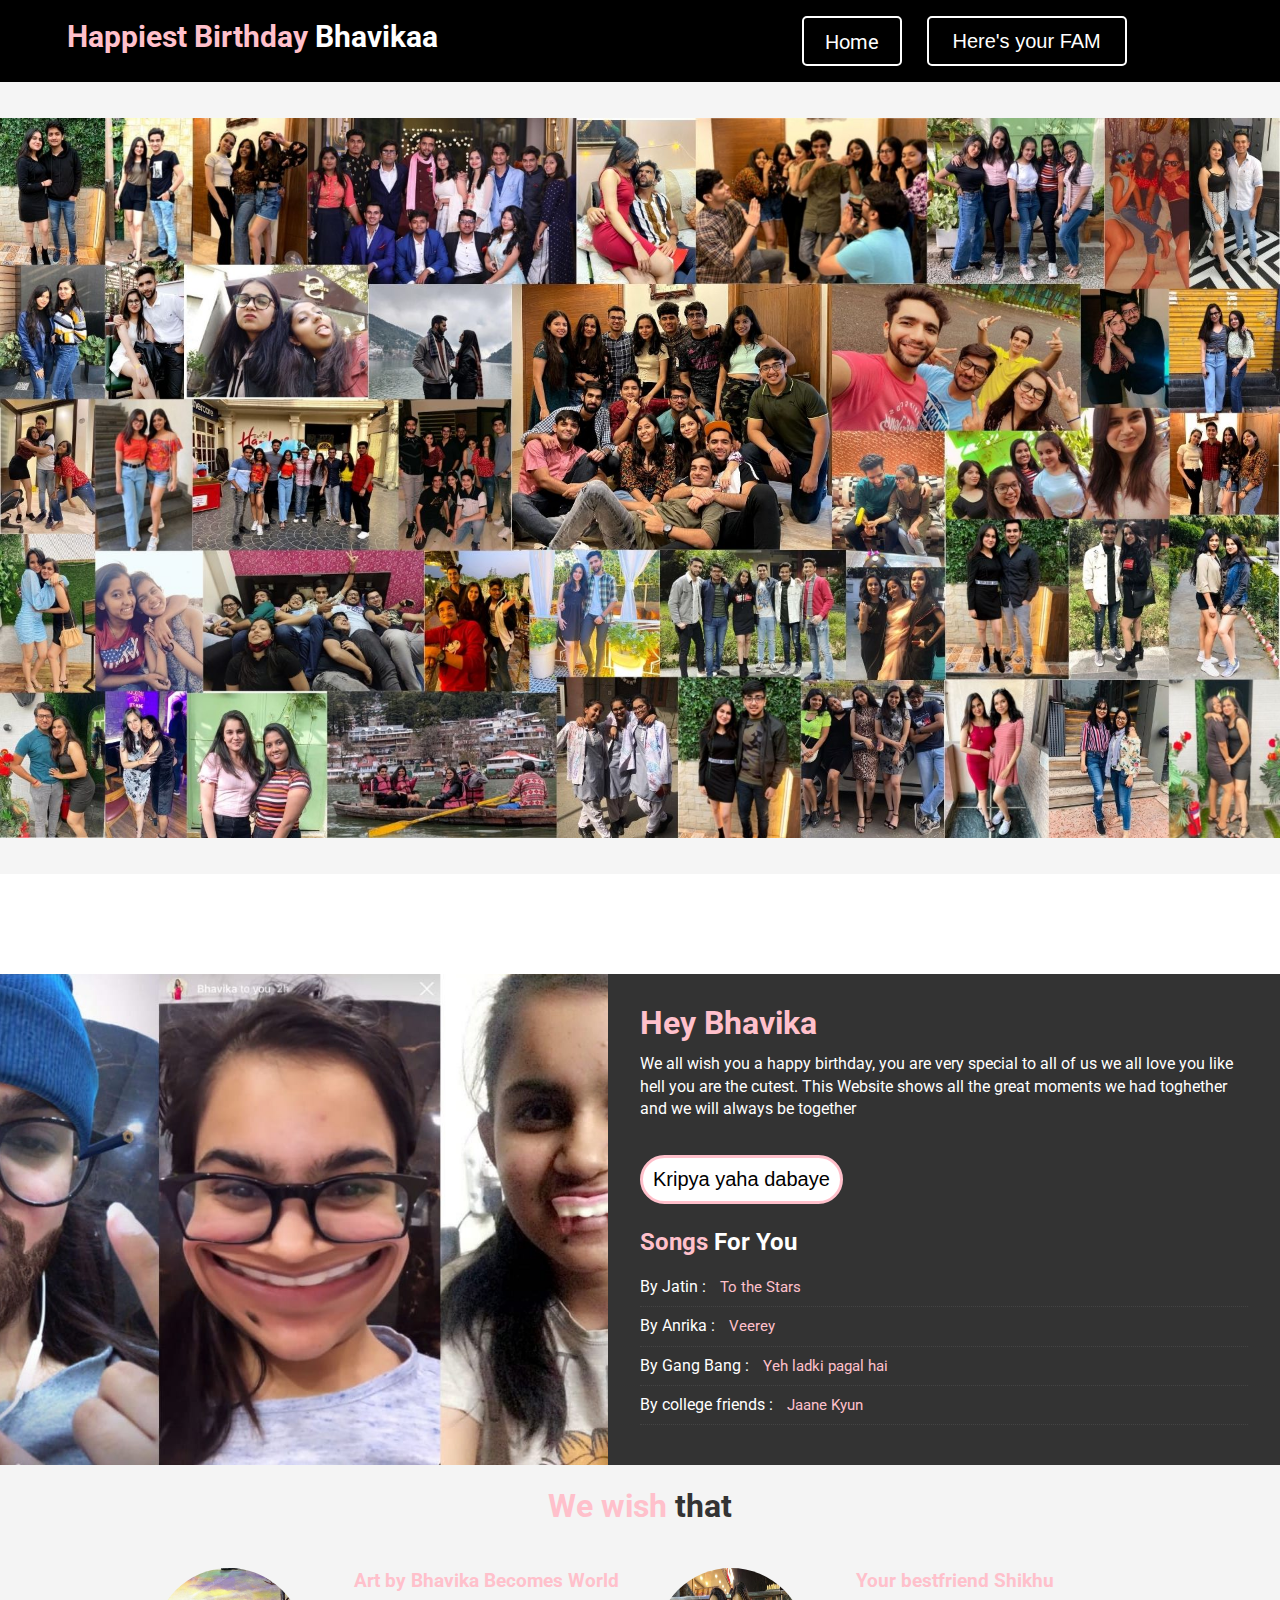
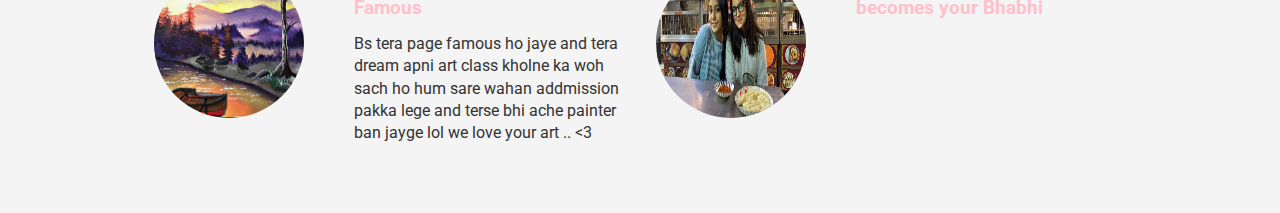
==== commit f8be601f: "navbar" ====
--- a/index.html
+++ b/index.html
@@ -22,16 +22,7 @@
         </span> Bhavikaa
         </h1>
         <ul style="margin-right: 5%">
-            <a href="index.html" style="
-            margin-right: 20%;
-            color: white;
-            border: 2px solid white;
-            padding: 5px 5px 5 px;
-            border-radius: 5px;
-            font-size: 25px;
-            padding-right: 10px;
-            padding-left: 10px;
-          ">Home</a
+            <a href="index.html" class="dropbtn-2">Home</a
         >
         <div class="dropdown">
           <button class="dropbtn">
--- a/css/style.css
+++ b/css/style.css
@@ -257,15 +257,27 @@
 }
 
 .dropbtn {
-    border: #2b4d05;
     background-color: black;
     color: white;
     border: 2px solid white;
     border-radius: 5px;
-    font-size: 27px;
-    width: 250px;
-    padding-top: 4px;
+    font-size: 20px;
+    width: 200px;
+    height: 50px;
     margin-right: 75px;
+    text-align: center;
+}
+
+.dropbtn-2 {
+    text-align: center;
+    background-color: black;
+    color: white;
+    border: 2px solid white;
+    border-radius: 5px;
+    height: 50px;
+    font-size: 20px;
+    width: 100px;
+    margin-right: 25px;
 }
 
 .dropdown-content a {
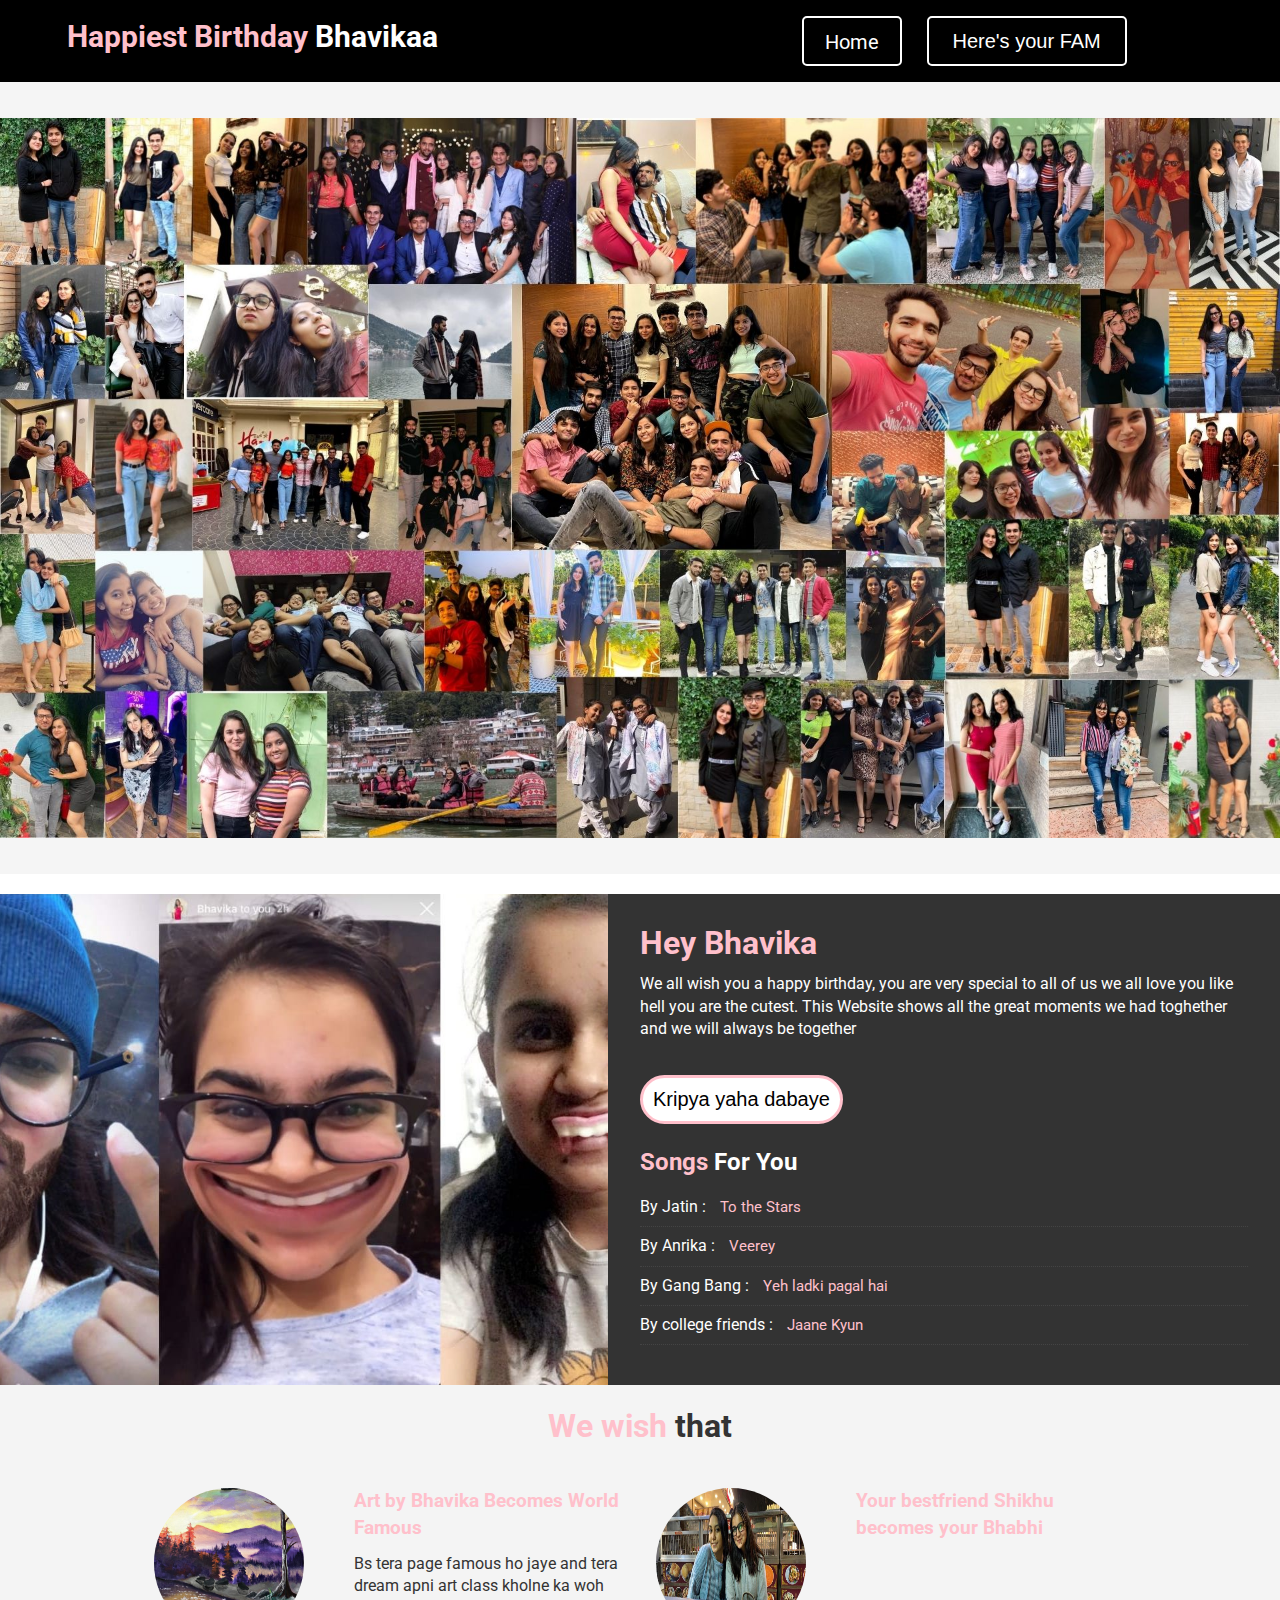
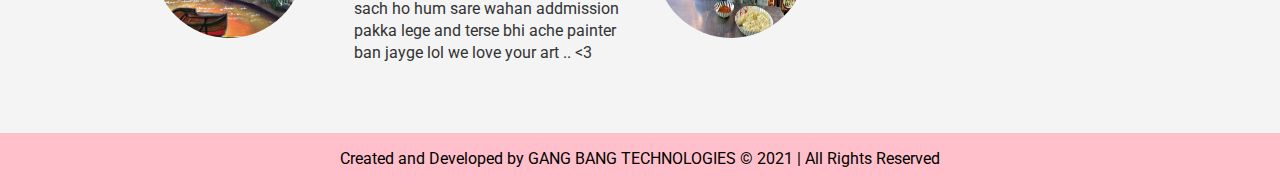
==== commit 746e4375: "ekdum final" ====
--- a/index.html
+++ b/index.html
@@ -52,7 +52,7 @@
     </header>
 
     <!-- Section: Who We Are -->
-    <section style="margin-top: 100px" id="who">
+    <section style="margin-top: 20px" id="who">
         <div class="who-img"></div>
         <div class="who-text bg-dark p-2">
             <h2 class="m-heading">
@@ -134,6 +134,10 @@
         </div>
     </section>
 
+    <footer>
+        <p>Created and Developed by GANG BANG TECHNOLOGIES © 2021 | All Rights Reserved</p>
+    </footer>
+
 
     <audio src="./songs/bday.mpeg" id="my_audio"></audio>
 
--- a/css/style.css
+++ b/css/style.css
@@ -557,4 +557,11 @@
     cursor: pointer;
     font-size: 20px;
     padding: 10px;
+}
+
+footer {
+    text-align: center;
+    padding: 3px;
+    background-color: pink;
+    color: black;
 }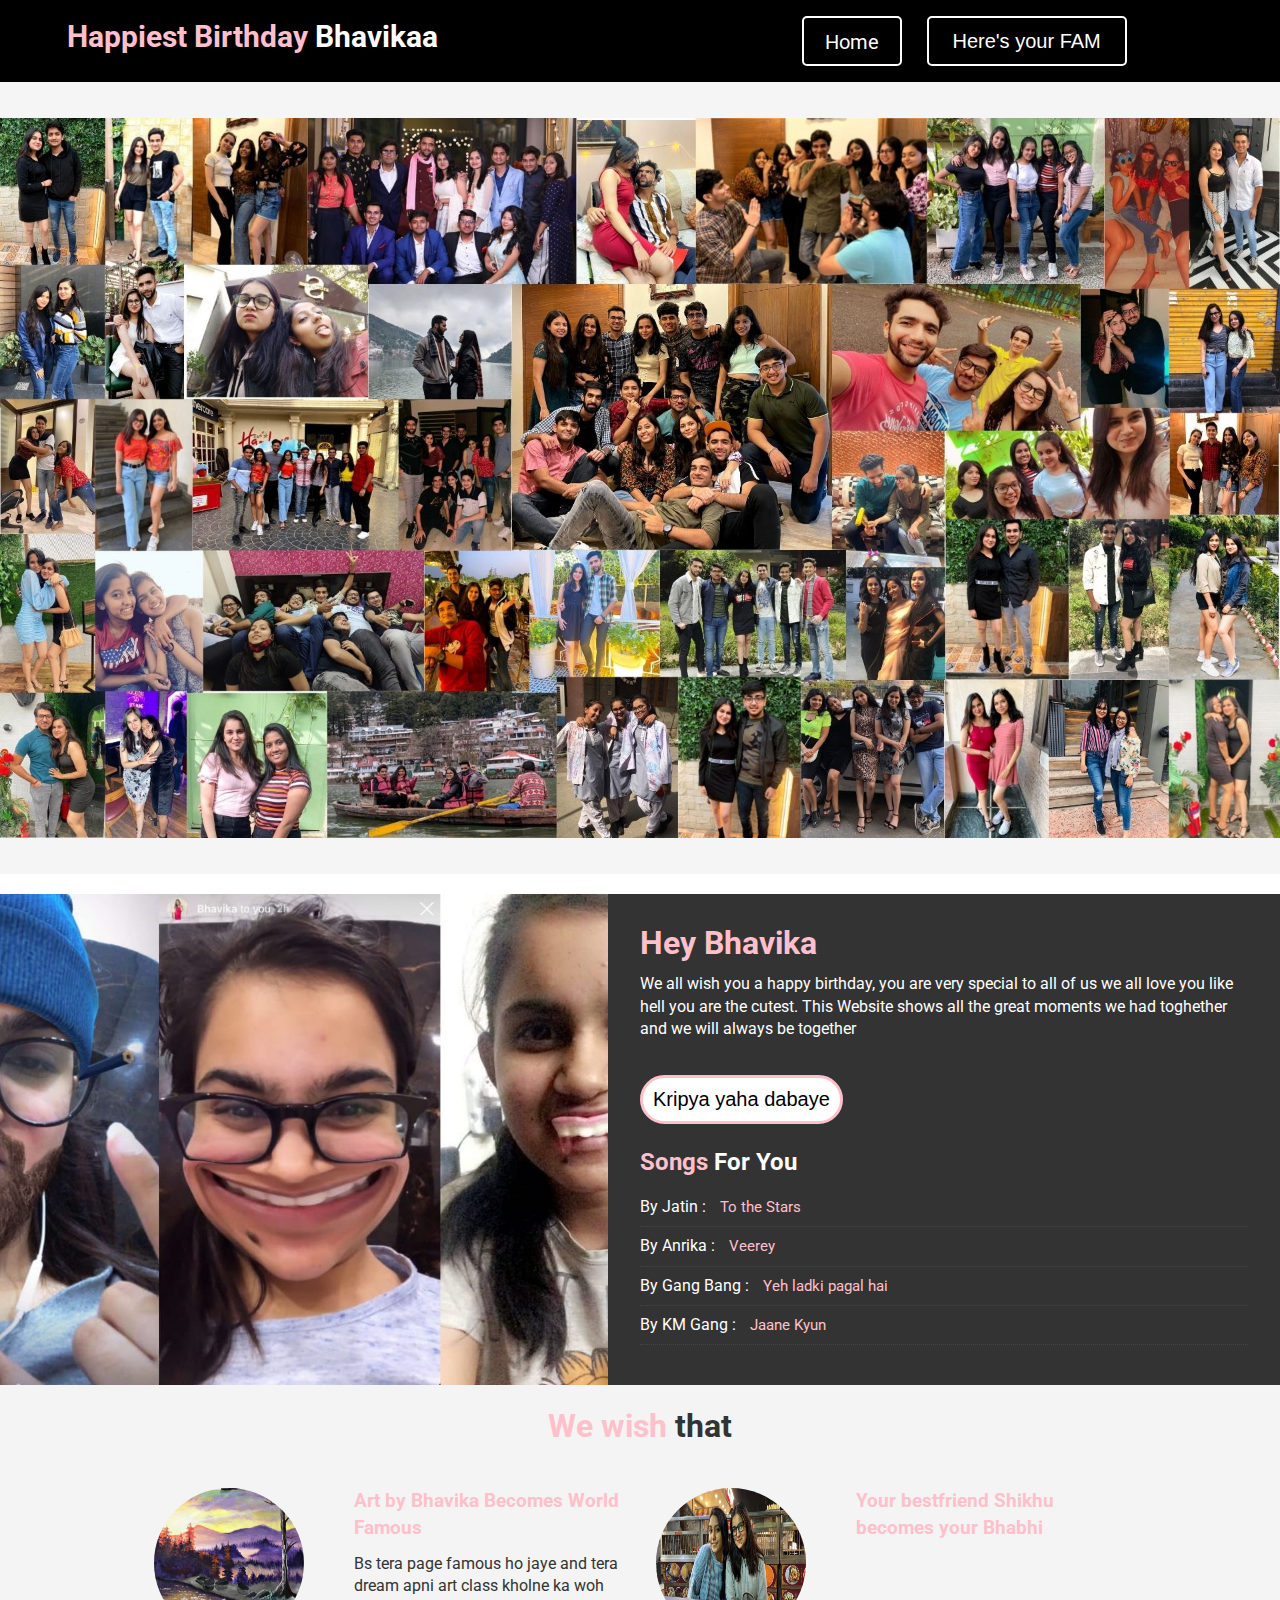
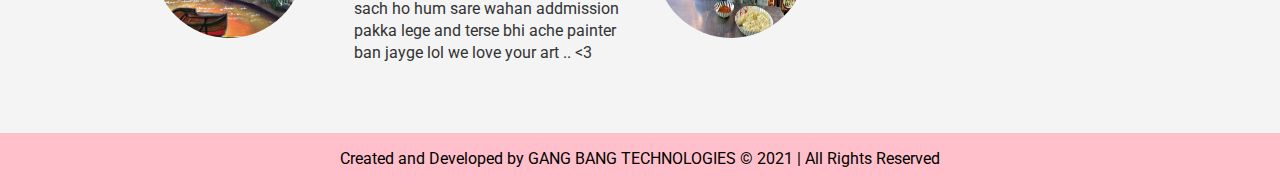
==== commit 61c286fe: "1" ====
--- a/index.html
+++ b/index.html
@@ -86,7 +86,7 @@
             </a>
                 </li>
                 <li>
-                    By college friends :
+                    By KM Gang :
                     <a style="color: pink
             ;" href="https://www.youtube.com/watch?v=kNdkQftM2ek">
               Jaane Kyun
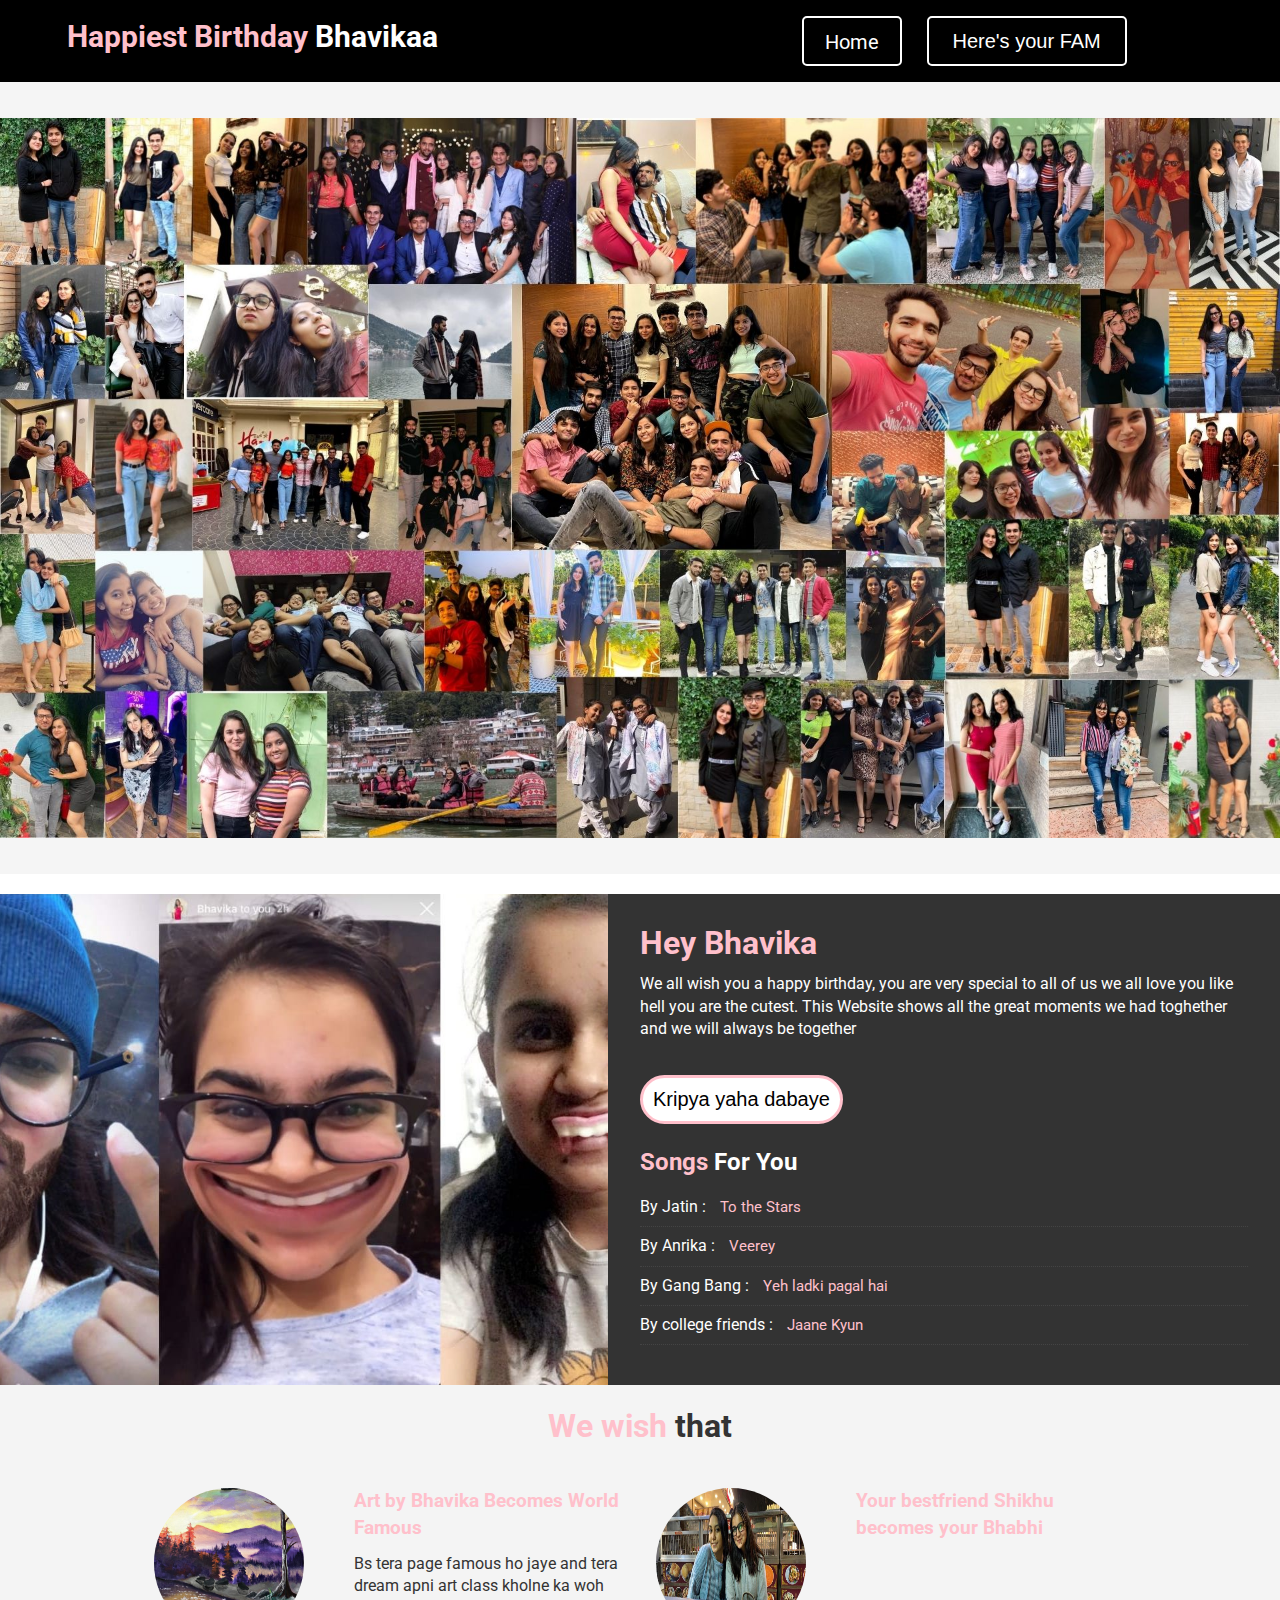
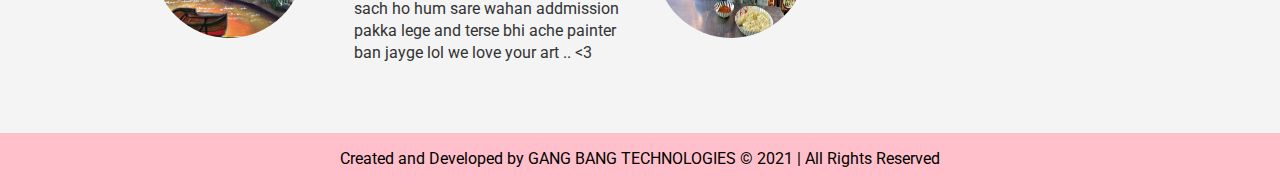
==== commit b749c48e: "FINAL" ====
--- a/index.html
+++ b/index.html
@@ -86,7 +86,7 @@
             </a>
                 </li>
                 <li>
-                    By KM Gang :
+                    By college friends :
                     <a style="color: pink
             ;" href="https://www.youtube.com/watch?v=kNdkQftM2ek">
               Jaane Kyun
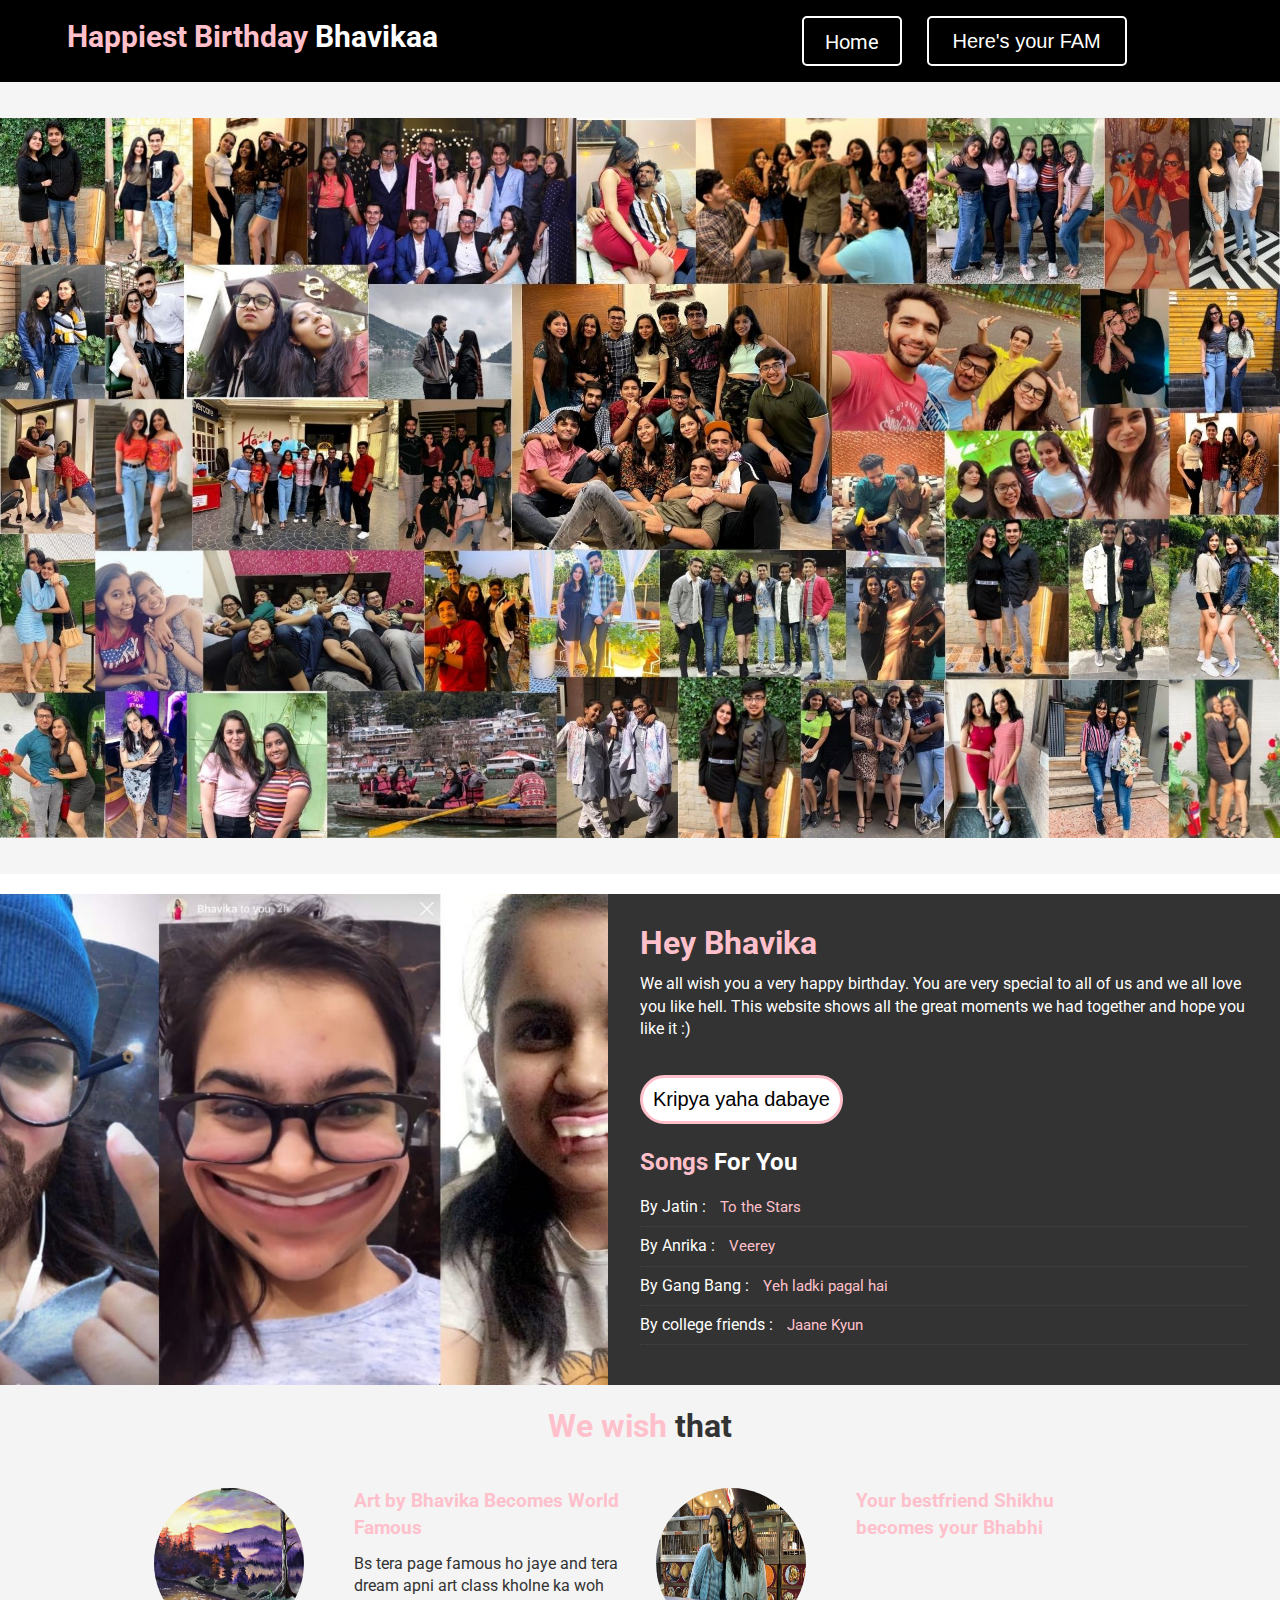
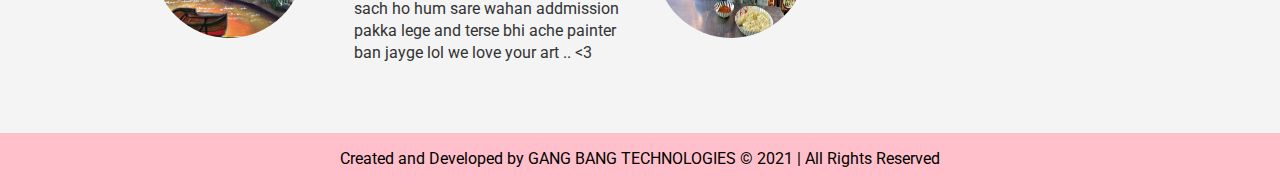
==== commit 380c5fe0: "ALL FINAL" ====
--- a/index.html
+++ b/index.html
@@ -59,7 +59,7 @@
                 <span style="color: pink;" class="text-primary">Hey Bhavika</span>
             </h2>
             <p>
-                We all wish you a happy birthday, you are very special to all of us we all love you like hell you are the cutest. This Website shows all the great moments we had toghether and we will always be together
+                We all wish you a very happy birthday. You are very special to all of us and we all love you like hell. This website shows all the great moments we had together and hope you like it :)
             </p><br>
             <button class="song-btn" id="play-song">Kripya yaha dabaye</button><br><br>
             <h2> <span style="color: pink;"> Songs  </span> For You</h2>
